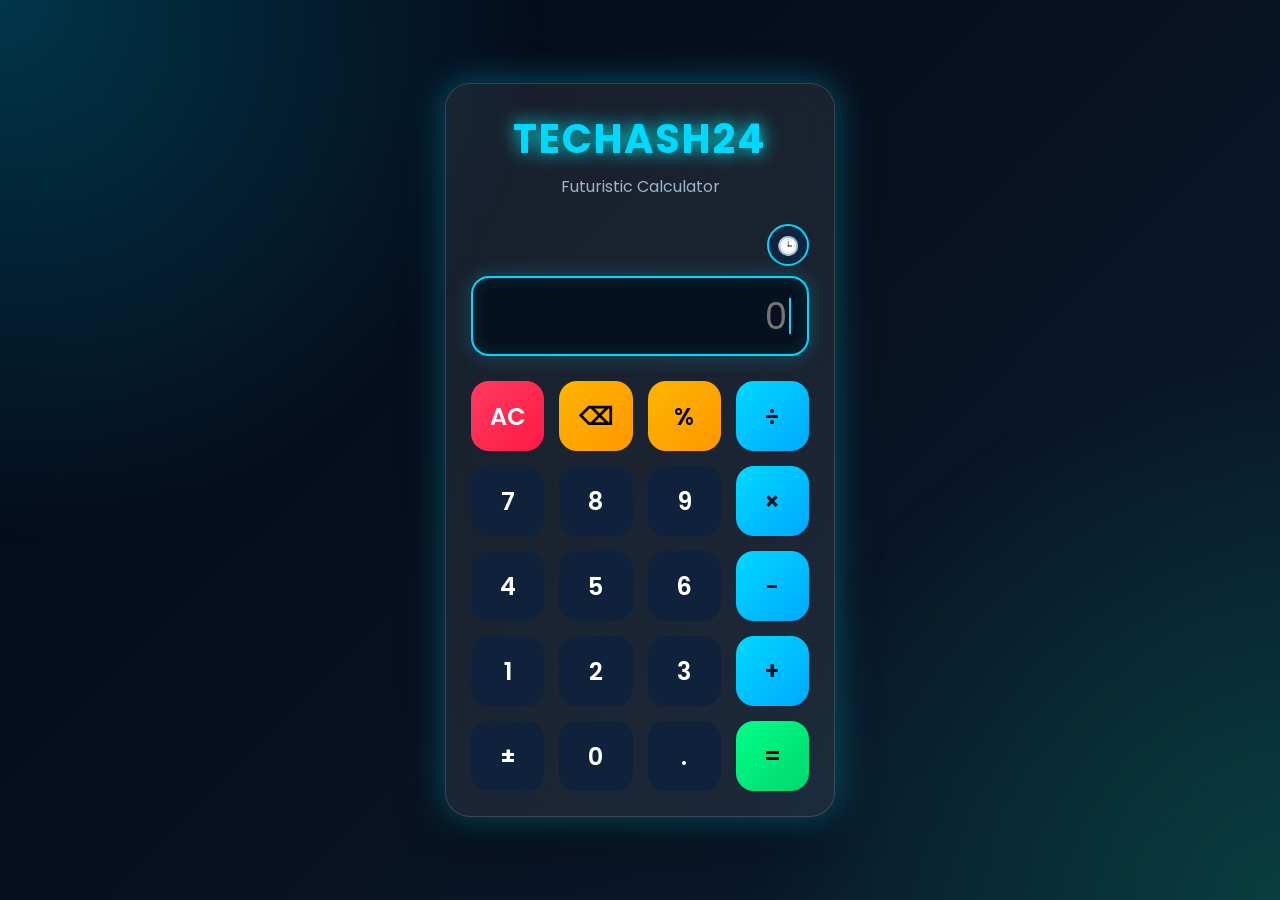
==== projects/calculator/index.html @ 39491462 "Update index.html" ====
<!DOCTYPE html>
<html lang="en">

<head>

    <meta charset="UTF-8">

    <meta name="viewport"
          content="width=device-width, initial-scale=1.0">

    <title>TECHASH24 Calculator</title>

    <link rel="preconnect"/
          href="https://fonts.googleapis.com">
          
    <link rel="preconnect"
          href="https://fonts.gstatic.com"
          crossorigin>

    <link href="https://fonts.googleapis.com/css2?family=Poppins:wght@300;400;500;600;700&display=swap"
          rel="stylesheet">

    <link rel="stylesheet"
          href="style.css">

</head>

<body>

    <!-- Animated Background -->
    <div class="background"></div>

    <!-- Custom Cursor -->

    <!-- Calculator -->
    <div class="calculator">

        <div class="title">

            <h1>TECHASH24</h1>

            <p>Futuristic Calculator</p>

        </div>

        <!-- Display -->

        <div class="display">

            <div class="display-top">

                <button id="historyBtn"
                        class="history-btn"
                        title="History">

                    🕒

                </button>

            </div>

            <div class="display-box">

                <span id="fakeCursor"></span>

                <input
                    type="text"
                    id="display"
                    placeholder="0"
                    autocomplete="off">

            </div>

        </div>

        <!-- Buttons -->

        <div class="buttons">

            <button class="clear"
                    onclick="clearDisplay()">

                AC

            </button>

            <button class="special"
                    onclick="deleteLast()">

                ⌫

            </button>

            <button class="special"
                    onclick="appendValue('%')">

                %

            </button>

            <button class="operator"
                    onclick="appendValue('/')">

                ÷

            </button>

            <button onclick="appendValue('7')">7</button>

            <button onclick="appendValue('8')">8</button>

            <button onclick="appendValue('9')">9</button>

            <button class="operator"
                    onclick="appendValue('*')">

                ×

            </button>

            <button onclick="appendValue('4')">4</button>

            <button onclick="appendValue('5')">5</button>

            <button onclick="appendValue('6')">6</button>

            <button class="operator"
                    onclick="appendValue('-')">

                −

            </button>

            <button onclick="appendValue('1')">1</button>

            <button onclick="appendValue('2')">2</button>

            <button onclick="appendValue('3')">3</button>

            <button class="operator"
                    onclick="appendValue('+')">

                +

            </button>

            <button onclick="toggleSign()">

                ±

            </button>

            <button onclick="appendValue('0')">

                0

            </button>

            <button onclick="appendValue('.')">

                .

            </button>

            <button class="equal"
                    onclick="calculate()">

                =

            </button>

        </div>

    </div>

    <!-- History Popup -->

    <div id="historyPopup"
         class="history-popup">

        <div class="history-header">

            <h3>Calculation History</h3>

            <button id="clearHistory">

                🗑

            </button>

        </div>

        <div id="historyList">

            <p class="empty-history">

                No history yet

            </p>

        </div>

    </div>

    <script src="script.js"></script>

</body>

</html>
---- projects/calculator/style.css ----
/* ==========================================
   TECHASH24 Calculator v4.0
   style.css
========================================== */

@import url('https://fonts.googleapis.com/css2?family=Poppins:wght@300;400;500;600;700&display=swap');

*{
    margin:0;
    padding:0;
    box-sizing:border-box;
    font-family:'Poppins',sans-serif;
}

:root{

    --primary:#00d9ff;
    --primary-light:#4be8ff;
    --success:#00ff88;
    --danger:#ff3b5f;
    --warning:#ffb400;

    --bg1:#020817;
    --bg2:#081120;
    --bg3:#0b1d35;

    --text:#ffffff;
    --gray:#9db5c9;

}

html{
    scroll-behavior:smooth;
}

body{

    min-height:100vh;

    display:flex;

    justify-content:center;

    align-items:center;

    background:linear-gradient(
        135deg,
        var(--bg1),
        var(--bg2),
        var(--bg3)
    );

    overflow:hidden;

    position:relative;

}

/* ==========================
   Animated Background
========================== */

.background{

    position:fixed;

    inset:0;

    z-index:-2;

    background:

    radial-gradient(circle at top left,
    rgba(0,217,255,.22),
    transparent 35%),

    radial-gradient(circle at bottom right,
    rgba(0,255,136,.15),
    transparent 35%);

    animation:bgMove 10s linear infinite alternate;

}

@keyframes bgMove{

    from{

        transform:scale(1);

    }

    to{

        transform:scale(1.15);

    }

}

/* ==========================
   Calculator
========================== */

.calculator{

    width:390px;

    padding:25px;

    border-radius:25px;

    background:rgba(255,255,255,.08);

    backdrop-filter:blur(18px);

    border:1px solid rgba(255,255,255,.15);

    box-shadow:

        0 0 35px rgba(0,217,255,.35),

        0 25px 45px rgba(0,0,0,.45);

}

/* ==========================
   Title
========================== */

.title{

    text-align:center;

    margin-bottom:25px;

}

.title h1{

    color:var(--primary);

    font-size:40px;

    letter-spacing:2px;

    text-shadow:0 0 18px cyan;

}

.title p{

    color:var(--gray);

    margin-top:5px;

}

/* ==========================
   Display
========================== */

.display{

    margin-bottom:25px;

}

.display-top{

    display:flex;

    justify-content:flex-end;

    margin-bottom:10px;

}

.history-btn{

    width:42px;

    height:42px;

    border-radius:50%;

    border:2px solid var(--primary);

    background:#11243f;

    color:var(--primary);

    cursor:pointer;

    font-size:18px;

    transition:.3s;

}

.history-btn:hover{

    background:var(--primary);

    color:#081120;

}

.display-box{

    position:relative;

}

#display{

    width:100%;

    height:80px;

    border:none;

    outline:none;

    background:#06111f;

    color:var(--primary);

    border-radius:18px;

    border:2px solid var(--primary);

    text-align:right;

    font-size:36px;

    padding:20px;

    box-shadow:

    inset 0 0 15px rgba(0,217,255,.15),

    0 0 20px rgba(0,217,255,.25);

    caret-color:transparent;

}
/* ==========================
   BUTTON GRID
========================== */

.buttons{

    display:grid;

    grid-template-columns:repeat(4,1fr);

    gap:15px;

}

/* ==========================
   BUTTONS
========================== */

.buttons button{

    height:70px;

    border:none;

    border-radius:18px;

    font-size:24px;

    font-weight:600;

    cursor:pointer;

    transition:.25s;

    background:#10213b;

    color:white;

}

.buttons button:hover{

    transform:translateY(-4px);

    box-shadow:0 0 18px rgba(0,217,255,.45);

}

.buttons button:active{

    transform:scale(.95);

}

/* ==========================
   OPERATOR BUTTONS
========================== */

.operator{

    background:linear-gradient(
        135deg,
        #00d9ff,
        #00a8ff
    ) !important;

    color:#06111f !important;

}

.operator:hover{

    box-shadow:0 0 22px cyan;

}

/* ==========================
   EQUAL BUTTON
========================== */

.equal{

    background:linear-gradient(
        135deg,
        #00ff88,
        #00d76f
    ) !important;

    color:#000 !important;

    font-size:30px;

    font-weight:700;

}

.equal:hover{

    box-shadow:0 0 25px #00ff88;

}

/* ==========================
   CLEAR
========================== */

.clear{

    background:linear-gradient(
        135deg,
        #ff3b5f,
        #ff1845
    ) !important;

}

.clear:hover{

    box-shadow:0 0 20px #ff3b5f;

}

/* ==========================
   SPECIAL
========================== */

.special{

    background:linear-gradient(
        135deg,
        #ffb400,
        #ff9800
    ) !important;

    color:#000 !important;

}

/* ==========================
   HISTORY POPUP
========================== */

.history-popup{

    position:fixed;

    right:25px;

    top:50%;

    transform:translateY(-50%);

    width:300px;

    height:420px;

    background:#081120;

    border:2px solid var(--primary);

    border-radius:20px;

    box-shadow:0 0 25px cyan;

    display:none;

    flex-direction:column;

    overflow:hidden;

    z-index:9999;

}

.history-header{

    display:flex;

    justify-content:space-between;

    align-items:center;

    padding:15px;

    background:#10213b;

}

.history-header h3{

    color:var(--primary);

}

#clearHistory{

    width:40px;

    height:40px;

    border:none;

    border-radius:10px;

    background:#ff3b5f;

    color:white;

    cursor:pointer;

}

#historyList{

    flex:1;

    overflow-y:auto;

    padding:15px;

}

.history-item{

    padding:12px;

    margin-bottom:10px;

    border-radius:12px;

    background:#10213b;

    color:white;

    cursor:pointer;

    transition:.25s;

}

.history-item:hover{

    background:#00d9ff;

    color:#06111f;

}

.empty-history{

    color:#8ba6c2;

    text-align:center;

    margin-top:30px;

}

/* ==========================
   CUSTOM CURSOR
========================== */
.cursor.active{

    width:34px;

    height:34px;

    background:rgba(0,217,255,.2);

}

/* ==========================
   BLINKING CURSOR
========================== */

#fakeCursor{

    position:absolute;

    right:18px;

    top:50%;

    transform:translateY(-50%);

    width:2px;

    height:36px;

    background:#00d9ff;

    animation:blink 1s infinite;

}

@keyframes blink{

    50%{

        opacity:0;

    }

}
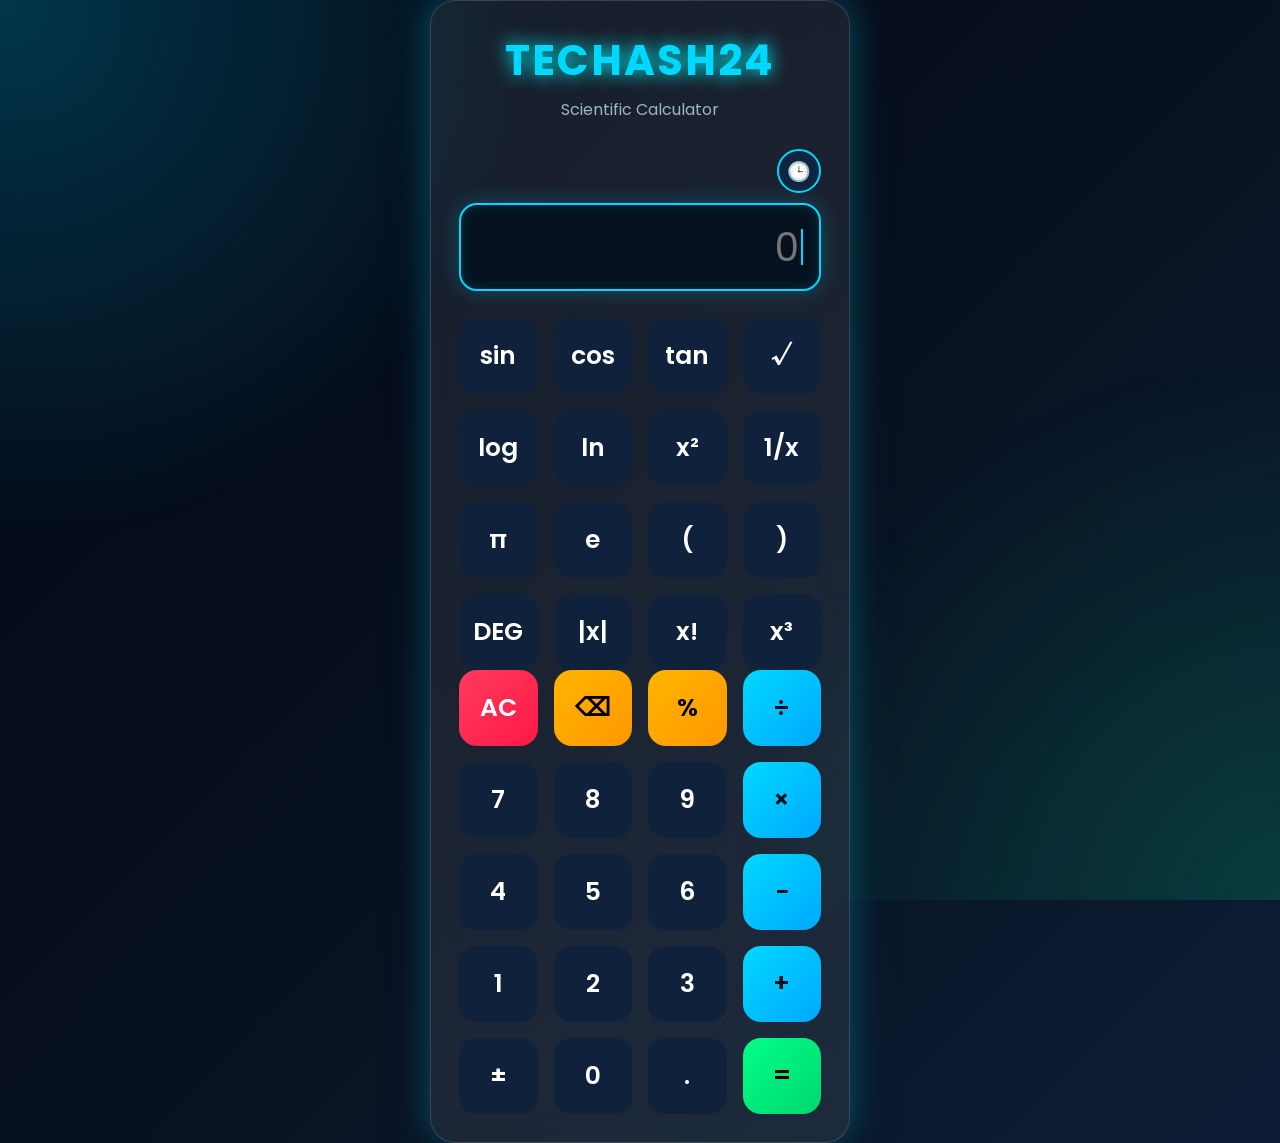
==== commit 1283fd94: "Add scientific calculator functions" ====
--- a/projects/calculator/index.html
+++ b/projects/calculator/index.html
@@ -1,209 +1,70 @@
-<!DOCTYPE html>
-<html lang="en">
-
-<head>
-
-    <meta charset="UTF-8">
-
-    <meta name="viewport"
-          content="width=device-width, initial-scale=1.0">
-
-    <title>TECHASH24 Calculator</title>
-
-    <link rel="preconnect"/
-          href="https://fonts.googleapis.com">
-          
-    <link rel="preconnect"
-          href="https://fonts.gstatic.com"
-          crossorigin>
-
-    <link href="https://fonts.googleapis.com/css2?family=Poppins:wght@300;400;500;600;700&display=swap"
-          rel="stylesheet">
-
-    <link rel="stylesheet"
-          href="style.css">
-
-</head>
-
-<body>
-
-    <!-- Animated Background -->
-    <div class="background"></div>
-
-    <!-- Custom Cursor -->
-
-    <!-- Calculator -->
-    <div class="calculator">
-
-        <div class="title">
-
-            <h1>TECHASH24</h1>
-
-            <p>Futuristic Calculator</p>
-
-        </div>
-
-        <!-- Display -->
-
-        <div class="display">
-
-            <div class="display-top">
-
-                <button id="historyBtn"
-                        class="history-btn"
-                        title="History">
-
-                    🕒
-
-                </button>
-
-            </div>
-
-            <div class="display-box">
-
-                <span id="fakeCursor"></span>
-
-                <input
-                    type="text"
-                    id="display"
-                    placeholder="0"
-                    autocomplete="off">
-
-            </div>
-
-        </div>
-
-        <!-- Buttons -->
-
-        <div class="buttons">
-
-            <button class="clear"
-                    onclick="clearDisplay()">
-
-                AC
-
-            </button>
-
-            <button class="special"
-                    onclick="deleteLast()">
-
-                ⌫
-
-            </button>
-
-            <button class="special"
-                    onclick="appendValue('%')">
-
-                %
-
-            </button>
-
-            <button class="operator"
-                    onclick="appendValue('/')">
-
-                ÷
-
-            </button>
-
-            <button onclick="appendValue('7')">7</button>
-
-            <button onclick="appendValue('8')">8</button>
-
-            <button onclick="appendValue('9')">9</button>
-
-            <button class="operator"
-                    onclick="appendValue('*')">
-
-                ×
-
-            </button>
-
-            <button onclick="appendValue('4')">4</button>
-
-            <button onclick="appendValue('5')">5</button>
-
-            <button onclick="appendValue('6')">6</button>
-
-            <button class="operator"
-                    onclick="appendValue('-')">
-
-                −
-
-            </button>
-
-            <button onclick="appendValue('1')">1</button>
-
-            <button onclick="appendValue('2')">2</button>
-
-            <button onclick="appendValue('3')">3</button>
-
-            <button class="operator"
-                    onclick="appendValue('+')">
-
-                +
-
-            </button>
-
-            <button onclick="toggleSign()">
-
-                ±
-
-            </button>
-
-            <button onclick="appendValue('0')">
-
-                0
-
-            </button>
-
-            <button onclick="appendValue('.')">
-
-                .
-
-            </button>
-
-            <button class="equal"
-                    onclick="calculate()">
-
-                =
-
-            </button>
-
-        </div>
-
-    </div>
-
-    <!-- History Popup -->
-
-    <div id="historyPopup"
-         class="history-popup">
-
-        <div class="history-header">
-
-            <h3>Calculation History</h3>
-
-            <button id="clearHistory">
-
-                🗑
-
-            </button>
-
-        </div>
-
-        <div id="historyList">
-
-            <p class="empty-history">
-
-                No history yet
-
-            </p>
-
-        </div>
-
-    </div>
-
-    <script src="script.js"></script>
-
-</body>
-
-</html>
+<!DOCTYPE html>
+<html lang="en">
+<head>
+<meta charset="UTF-8">
+<meta name="viewport" content="width=device-width, initial-scale=1.0">
+<title>TECHASH24 Calculator</title>
+<link rel="preconnect" href="https://fonts.googleapis.com">
+<link rel="preconnect" href="https://fonts.gstatic.com" crossorigin>
+<link href="https://fonts.googleapis.com/css2?family=Poppins:wght@300;400;500;600;700&display=swap" rel="stylesheet">
+<link rel="stylesheet" href="style.css?v=20260828-3">
+</head>
+<body>
+<div class="background"></div>
+<div class="calculator">
+<div class="title"><h1>TECHASH24</h1><p>Scientific Calculator</p></div>
+<div class="display">
+<div class="display-top"><button type="button" id="historyBtn" class="history-btn" title="History">🕒</button></div>
+<div class="display-box"><span id="fakeCursor"></span><input type="text" id="display" placeholder="0" autocomplete="off" readonly></div>
+</div>
+
+<div class="buttons scientific-buttons">
+<button type="button" class="scientific" onclick="scientificFunction('sin')">sin</button>
+<button type="button" class="scientific" onclick="scientificFunction('cos')">cos</button>
+<button type="button" class="scientific" onclick="scientificFunction('tan')">tan</button>
+<button type="button" class="scientific" onclick="scientificFunction('sqrt')">√</button>
+<button type="button" class="scientific" onclick="scientificFunction('log')">log</button>
+<button type="button" class="scientific" onclick="scientificFunction('ln')">ln</button>
+<button type="button" class="scientific" onclick="scientificFunction('square')">x²</button>
+<button type="button" class="scientific" onclick="scientificFunction('inverse')">1/x</button>
+<button type="button" class="scientific" onclick="appendValue('Math.PI')">π</button>
+<button type="button" class="scientific" onclick="appendValue('Math.E')">e</button>
+<button type="button" class="scientific" onclick="appendValue('(')">(</button>
+<button type="button" class="scientific" onclick="appendValue(')')">)</button>
+<button type="button" class="scientific mode-button" id="angleMode" onclick="toggleAngleMode()">DEG</button>
+<button type="button" class="scientific" onclick="scientificFunction('abs')">|x|</button>
+<button type="button" class="scientific" onclick="scientificFunction('factorial')">x!</button>
+<button type="button" class="scientific" onclick="scientificFunction('cube')">x³</button>
+</div>
+
+<div class="buttons">
+<button type="button" class="clear" onclick="clearDisplay()">AC</button>
+<button type="button" class="special" onclick="deleteLast()">⌫</button>
+<button type="button" class="special" onclick="appendValue('%')">%</button>
+<button type="button" class="operator" onclick="appendValue('/')">÷</button>
+<button type="button" onclick="appendValue('7')">7</button>
+<button type="button" onclick="appendValue('8')">8</button>
+<button type="button" onclick="appendValue('9')">9</button>
+<button type="button" class="operator" onclick="appendValue('*')">×</button>
+<button type="button" onclick="appendValue('4')">4</button>
+<button type="button" onclick="appendValue('5')">5</button>
+<button type="button" onclick="appendValue('6')">6</button>
+<button type="button" class="operator" onclick="appendValue('-')">−</button>
+<button type="button" onclick="appendValue('1')">1</button>
+<button type="button" onclick="appendValue('2')">2</button>
+<button type="button" onclick="appendValue('3')">3</button>
+<button type="button" class="operator" onclick="appendValue('+')">+</button>
+<button type="button" onclick="toggleSign()">±</button>
+<button type="button" onclick="appendValue('0')">0</button>
+<button type="button" onclick="appendValue('.')">.</button>
+<button type="button" class="equal" onclick="calculate()">=</button>
+</div>
+</div>
+
+<div id="historyPopup" class="history-popup">
+<div class="history-header"><h3>Calculation History</h3><button type="button" id="clearHistory">🗑</button></div>
+<div id="historyList"><p class="empty-history">No history yet</p></div>
+</div>
+<script src="script.js?v=20260828-3"></script>
+</body>
+</html>
--- a/projects/calculator/style.css
+++ b/projects/calculator/style.css
@@ -13,539 +13,239 @@
 }
 
 :root{
-
     --primary:#00d9ff;
     --primary-light:#4be8ff;
     --success:#00ff88;
     --danger:#ff3b5f;
     --warning:#ffb400;
-
     --bg1:#020817;
     --bg2:#081120;
     --bg3:#0b1d35;
-
     --text:#ffffff;
     --gray:#9db5c9;
-
-}
-
-html{
-    scroll-behavior:smooth;
-}
+}
+
+html{scroll-behavior:smooth;}
 
 body{
-
     min-height:100vh;
-
     display:flex;
-
     justify-content:center;
-
     align-items:center;
-
-    background:linear-gradient(
-        135deg,
-        var(--bg1),
-        var(--bg2),
-        var(--bg3)
-    );
-
+    background:linear-gradient(135deg,var(--bg1),var(--bg2),var(--bg3));
     overflow:hidden;
-
     position:relative;
-
-}
-
-/* ==========================
-   Animated Background
-========================== */
+}
 
 .background{
-
     position:fixed;
-
     inset:0;
-
     z-index:-2;
-
-    background:
-
-    radial-gradient(circle at top left,
-    rgba(0,217,255,.22),
-    transparent 35%),
-
-    radial-gradient(circle at bottom right,
-    rgba(0,255,136,.15),
-    transparent 35%);
-
+    background:radial-gradient(circle at top left,rgba(0,217,255,.22),transparent 35%),radial-gradient(circle at bottom right,rgba(0,255,136,.15),transparent 35%);
     animation:bgMove 10s linear infinite alternate;
-
 }
 
 @keyframes bgMove{
-
-    from{
-
-        transform:scale(1);
-
+    from{transform:scale(1);}
+    to{transform:scale(1.15);}
+}
+
+.calculator{
+    width:420px;
+    padding:28px;
+    border-radius:25px;
+    background:rgba(255,255,255,.08);
+    backdrop-filter:blur(18px);
+    border:1px solid rgba(255,255,255,.15);
+    box-shadow:0 0 35px rgba(0,217,255,.35),0 25px 45px rgba(0,0,0,.45);
+}
+
+.title{
+    text-align:center;
+    margin-bottom:27px;
+}
+
+.title h1{
+    color:var(--primary);
+    font-size:42px;
+    letter-spacing:2px;
+    text-shadow:0 0 18px cyan;
+}
+
+.title p{
+    color:var(--gray);
+    margin-top:5px;
+}
+
+.display{margin-bottom:27px;}
+
+.display-top{
+    display:flex;
+    justify-content:flex-end;
+    margin-bottom:10px;
+}
+
+.history-btn{
+    width:44px;
+    height:44px;
+    border-radius:50%;
+    border:2px solid var(--primary);
+    background:#11243f;
+    color:var(--primary);
+    cursor:pointer;
+    font-size:19px;
+    transition:.3s;
+}
+
+.history-btn:hover{background:var(--primary);color:#081120;}
+
+.display-box{position:relative;}
+
+#display{
+    width:100%;
+    height:88px;
+    border:none;
+    outline:none;
+    background:#06111f;
+    color:var(--primary);
+    border-radius:18px;
+    border:2px solid var(--primary);
+    text-align:right;
+    font-size:39px;
+    padding:20px;
+    box-shadow:inset 0 0 15px rgba(0,217,255,.15),0 0 20px rgba(0,217,255,.25);
+    caret-color:transparent;
+}
+
+.buttons{
+    display:grid;
+    grid-template-columns:repeat(4,1fr);
+    gap:16px;
+}
+
+.buttons button{
+    height:76px;
+    border:none;
+    border-radius:18px;
+    font-size:25px;
+    font-weight:600;
+    cursor:pointer;
+    transition:.25s;
+    background:#10213b;
+    color:white;
+}
+
+.buttons button:hover{
+    transform:translateY(-4px);
+    box-shadow:0 0 18px rgba(0,217,255,.45);
+}
+
+.buttons button:active{transform:scale(.95);}
+
+.operator{
+    background:linear-gradient(135deg,#00d9ff,#00a8ff)!important;
+    color:#06111f!important;
+}
+
+.operator:hover{box-shadow:0 0 22px cyan;}
+
+.equal{
+    background:linear-gradient(135deg,#00ff88,#00d76f)!important;
+    color:#000!important;
+    font-size:31px;
+    font-weight:700;
+}
+
+.equal:hover{box-shadow:0 0 25px #00ff88;}
+
+.clear{background:linear-gradient(135deg,#ff3b5f,#ff1845)!important;}
+.clear:hover{box-shadow:0 0 20px #ff3b5f;}
+
+.special{
+    background:linear-gradient(135deg,#ffb400,#ff9800)!important;
+    color:#000!important;
+}
+
+.history-popup{
+    position:fixed;
+    right:25px;
+    top:50%;
+    transform:translateY(-50%);
+    width:300px;
+    height:420px;
+    background:#081120;
+    border:2px solid var(--primary);
+    border-radius:20px;
+    box-shadow:0 0 25px cyan;
+    display:none;
+    flex-direction:column;
+    overflow:hidden;
+    z-index:9999;
+}
+
+.history-header{
+    display:flex;
+    justify-content:space-between;
+    align-items:center;
+    padding:15px;
+    background:#10213b;
+}
+
+.history-header h3{color:var(--primary);}
+
+#clearHistory{
+    width:40px;
+    height:40px;
+    border:none;
+    border-radius:10px;
+    background:#ff3b5f;
+    color:white;
+    cursor:pointer;
+}
+
+#historyList{flex:1;overflow-y:auto;padding:15px;}
+
+.history-item{
+    padding:12px;
+    margin-bottom:10px;
+    border-radius:12px;
+    background:#10213b;
+    color:white;
+    cursor:pointer;
+    transition:.25s;
+}
+
+.history-item:hover{background:#00d9ff;color:#06111f;}
+
+.empty-history{color:#8ba6c2;text-align:center;margin-top:30px;}
+
+.cursor.active{
+    width:34px;
+    height:34px;
+    background:rgba(0,217,255,.2);
+}
+
+#fakeCursor{
+    position:absolute;
+    right:18px;
+    top:50%;
+    transform:translateY(-50%);
+    width:2px;
+    height:36px;
+    background:#00d9ff;
+    animation:blink 1s infinite;
+}
+
+@keyframes blink{50%{opacity:0;}}
+
+/* Slightly larger, still responsive */
+@media (max-width:480px){
+    .calculator{
+        width:calc(100vw - 24px);
+        padding:20px;
     }
-
-    to{
-
-        transform:scale(1.15);
-
-    }
-
-}
-
-/* ==========================
-   Calculator
-========================== */
-
-.calculator{
-
-    width:390px;
-
-    padding:25px;
-
-    border-radius:25px;
-
-    background:rgba(255,255,255,.08);
-
-    backdrop-filter:blur(18px);
-
-    border:1px solid rgba(255,255,255,.15);
-
-    box-shadow:
-
-        0 0 35px rgba(0,217,255,.35),
-
-        0 25px 45px rgba(0,0,0,.45);
-
-}
-
-/* ==========================
-   Title
-========================== */
-
-.title{
-
-    text-align:center;
-
-    margin-bottom:25px;
-
-}
-
-.title h1{
-
-    color:var(--primary);
-
-    font-size:40px;
-
-    letter-spacing:2px;
-
-    text-shadow:0 0 18px cyan;
-
-}
-
-.title p{
-
-    color:var(--gray);
-
-    margin-top:5px;
-
-}
-
-/* ==========================
-   Display
-========================== */
-
-.display{
-
-    margin-bottom:25px;
-
-}
-
-.display-top{
-
-    display:flex;
-
-    justify-content:flex-end;
-
-    margin-bottom:10px;
-
-}
-
-.history-btn{
-
-    width:42px;
-
-    height:42px;
-
-    border-radius:50%;
-
-    border:2px solid var(--primary);
-
-    background:#11243f;
-
-    color:var(--primary);
-
-    cursor:pointer;
-
-    font-size:18px;
-
-    transition:.3s;
-
-}
-
-.history-btn:hover{
-
-    background:var(--primary);
-
-    color:#081120;
-
-}
-
-.display-box{
-
-    position:relative;
-
-}
-
-#display{
-
-    width:100%;
-
-    height:80px;
-
-    border:none;
-
-    outline:none;
-
-    background:#06111f;
-
-    color:var(--primary);
-
-    border-radius:18px;
-
-    border:2px solid var(--primary);
-
-    text-align:right;
-
-    font-size:36px;
-
-    padding:20px;
-
-    box-shadow:
-
-    inset 0 0 15px rgba(0,217,255,.15),
-
-    0 0 20px rgba(0,217,255,.25);
-
-    caret-color:transparent;
-
-}
-/* ==========================
-   BUTTON GRID
-========================== */
-
-.buttons{
-
-    display:grid;
-
-    grid-template-columns:repeat(4,1fr);
-
-    gap:15px;
-
-}
-
-/* ==========================
-   BUTTONS
-========================== */
-
-.buttons button{
-
-    height:70px;
-
-    border:none;
-
-    border-radius:18px;
-
-    font-size:24px;
-
-    font-weight:600;
-
-    cursor:pointer;
-
-    transition:.25s;
-
-    background:#10213b;
-
-    color:white;
-
-}
-
-.buttons button:hover{
-
-    transform:translateY(-4px);
-
-    box-shadow:0 0 18px rgba(0,217,255,.45);
-
-}
-
-.buttons button:active{
-
-    transform:scale(.95);
-
-}
-
-/* ==========================
-   OPERATOR BUTTONS
-========================== */
-
-.operator{
-
-    background:linear-gradient(
-        135deg,
-        #00d9ff,
-        #00a8ff
-    ) !important;
-
-    color:#06111f !important;
-
-}
-
-.operator:hover{
-
-    box-shadow:0 0 22px cyan;
-
-}
-
-/* ==========================
-   EQUAL BUTTON
-========================== */
-
-.equal{
-
-    background:linear-gradient(
-        135deg,
-        #00ff88,
-        #00d76f
-    ) !important;
-
-    color:#000 !important;
-
-    font-size:30px;
-
-    font-weight:700;
-
-}
-
-.equal:hover{
-
-    box-shadow:0 0 25px #00ff88;
-
-}
-
-/* ==========================
-   CLEAR
-========================== */
-
-.clear{
-
-    background:linear-gradient(
-        135deg,
-        #ff3b5f,
-        #ff1845
-    ) !important;
-
-}
-
-.clear:hover{
-
-    box-shadow:0 0 20px #ff3b5f;
-
-}
-
-/* ==========================
-   SPECIAL
-========================== */
-
-.special{
-
-    background:linear-gradient(
-        135deg,
-        #ffb400,
-        #ff9800
-    ) !important;
-
-    color:#000 !important;
-
-}
-
-/* ==========================
-   HISTORY POPUP
-========================== */
-
-.history-popup{
-
-    position:fixed;
-
-    right:25px;
-
-    top:50%;
-
-    transform:translateY(-50%);
-
-    width:300px;
-
-    height:420px;
-
-    background:#081120;
-
-    border:2px solid var(--primary);
-
-    border-radius:20px;
-
-    box-shadow:0 0 25px cyan;
-
-    display:none;
-
-    flex-direction:column;
-
-    overflow:hidden;
-
-    z-index:9999;
-
-}
-
-.history-header{
-
-    display:flex;
-
-    justify-content:space-between;
-
-    align-items:center;
-
-    padding:15px;
-
-    background:#10213b;
-
-}
-
-.history-header h3{
-
-    color:var(--primary);
-
-}
-
-#clearHistory{
-
-    width:40px;
-
-    height:40px;
-
-    border:none;
-
-    border-radius:10px;
-
-    background:#ff3b5f;
-
-    color:white;
-
-    cursor:pointer;
-
-}
-
-#historyList{
-
-    flex:1;
-
-    overflow-y:auto;
-
-    padding:15px;
-
-}
-
-.history-item{
-
-    padding:12px;
-
-    margin-bottom:10px;
-
-    border-radius:12px;
-
-    background:#10213b;
-
-    color:white;
-
-    cursor:pointer;
-
-    transition:.25s;
-
-}
-
-.history-item:hover{
-
-    background:#00d9ff;
-
-    color:#06111f;
-
-}
-
-.empty-history{
-
-    color:#8ba6c2;
-
-    text-align:center;
-
-    margin-top:30px;
-
-}
-
-/* ==========================
-   CUSTOM CURSOR
-========================== */
-.cursor.active{
-
-    width:34px;
-
-    height:34px;
-
-    background:rgba(0,217,255,.2);
-
-}
-
-/* ==========================
-   BLINKING CURSOR
-========================== */
-
-#fakeCursor{
-
-    position:absolute;
-
-    right:18px;
-
-    top:50%;
-
-    transform:translateY(-50%);
-
-    width:2px;
-
-    height:36px;
-
-    background:#00d9ff;
-
-    animation:blink 1s infinite;
-
-}
-
-@keyframes blink{
-
-    50%{
-
-        opacity:0;
-
-    }
-
-}
+    .title h1{font-size:34px;}
+    .buttons{gap:11px;}
+    .buttons button{height:64px;font-size:22px;}
+    #display{height:78px;font-size:32px;}
+}
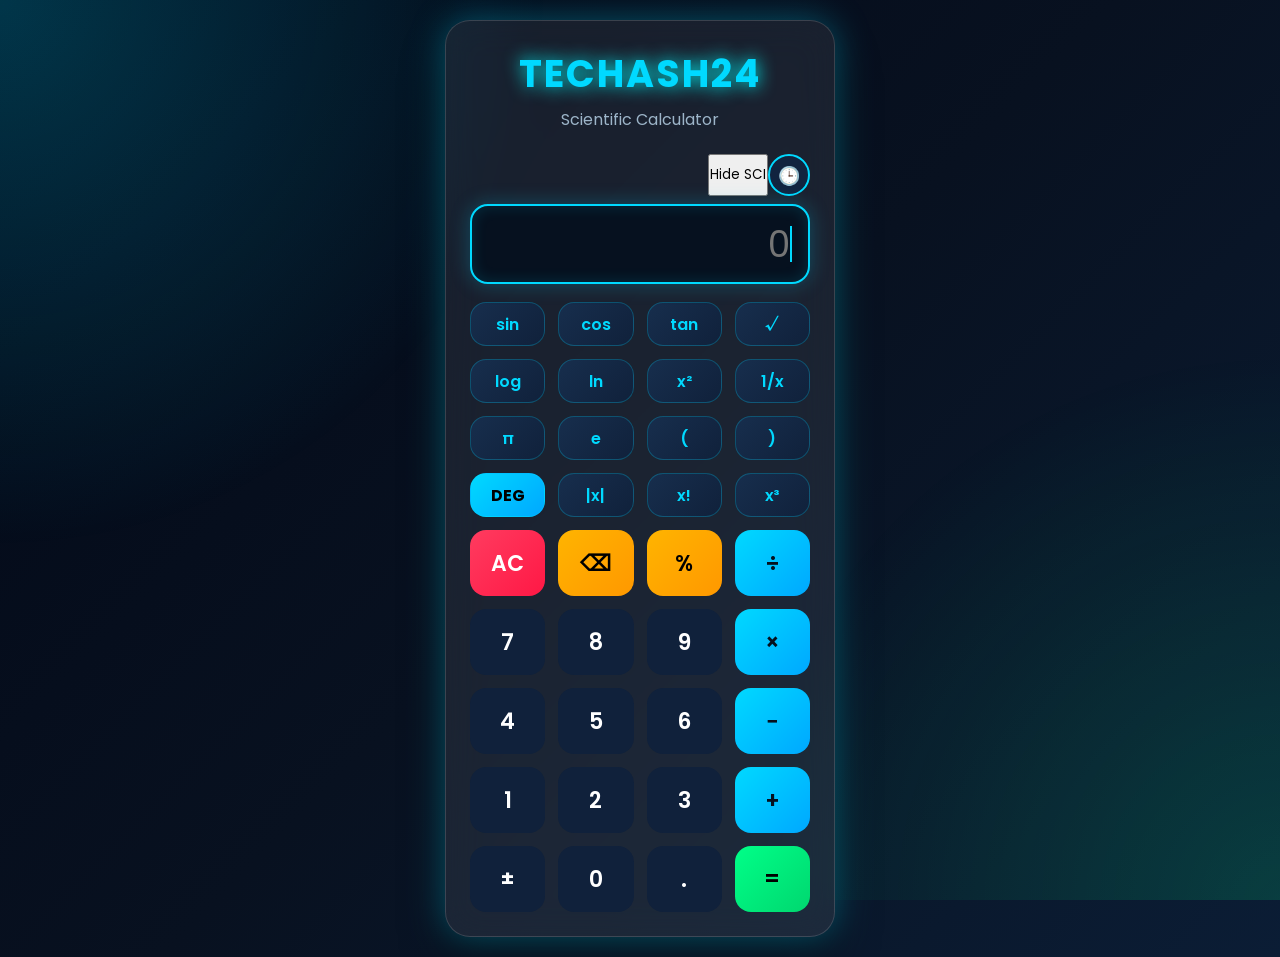
==== commit 97348beb: "Add scientific functions hide/show button" ====
--- a/projects/calculator/index.html
+++ b/projects/calculator/index.html
@@ -7,18 +7,21 @@
 <link rel="preconnect" href="https://fonts.googleapis.com">
 <link rel="preconnect" href="https://fonts.gstatic.com" crossorigin>
 <link href="https://fonts.googleapis.com/css2?family=Poppins:wght@300;400;500;600;700&display=swap" rel="stylesheet">
-<link rel="stylesheet" href="style.css?v=20260828-3">
+<link rel="stylesheet" href="style.css?v=20260829-1">
 </head>
 <body>
 <div class="background"></div>
 <div class="calculator">
 <div class="title"><h1>TECHASH24</h1><p>Scientific Calculator</p></div>
 <div class="display">
-<div class="display-top"><button type="button" id="historyBtn" class="history-btn" title="History">🕒</button></div>
+<div class="display-top">
+<button type="button" id="scientificToggle" class="scientific-toggle" title="Hide scientific functions">Hide SCI</button>
+<button type="button" id="historyBtn" class="history-btn" title="History">🕒</button>
+</div>
 <div class="display-box"><span id="fakeCursor"></span><input type="text" id="display" placeholder="0" autocomplete="off" readonly></div>
 </div>
 
-<div class="buttons scientific-buttons">
+<div class="buttons scientific-buttons" id="scientificButtons">
 <button type="button" class="scientific" onclick="scientificFunction('sin')">sin</button>
 <button type="button" class="scientific" onclick="scientificFunction('cos')">cos</button>
 <button type="button" class="scientific" onclick="scientificFunction('tan')">tan</button>
@@ -65,6 +68,6 @@
 <div class="history-header"><h3>Calculation History</h3><button type="button" id="clearHistory">🗑</button></div>
 <div id="historyList"><p class="empty-history">No history yet</p></div>
 </div>
-<script src="script.js?v=20260828-3"></script>
+<script src="script.js?v=20260829-1"></script>
 </body>
 </html>
--- a/projects/calculator/style.css
+++ b/projects/calculator/style.css
@@ -1,251 +1,22 @@
 /* ==========================================
-   TECHASH24 Calculator v4.0
+   TECHASH24 Scientific Calculator v5.0
    style.css
 ========================================== */
 
 @import url('https://fonts.googleapis.com/css2?family=Poppins:wght@300;400;500;600;700&display=swap');
-
-*{
-    margin:0;
-    padding:0;
-    box-sizing:border-box;
-    font-family:'Poppins',sans-serif;
-}
-
-:root{
-    --primary:#00d9ff;
-    --primary-light:#4be8ff;
-    --success:#00ff88;
-    --danger:#ff3b5f;
-    --warning:#ffb400;
-    --bg1:#020817;
-    --bg2:#081120;
-    --bg3:#0b1d35;
-    --text:#ffffff;
-    --gray:#9db5c9;
-}
-
+*{margin:0;padding:0;box-sizing:border-box;font-family:'Poppins',sans-serif;}
+:root{--primary:#00d9ff;--primary-light:#4be8ff;--success:#00ff88;--danger:#ff3b5f;--warning:#ffb400;--bg1:#020817;--bg2:#081120;--bg3:#0b1d35;--text:#ffffff;--gray:#9db5c9;}
 html{scroll-behavior:smooth;}
-
-body{
-    min-height:100vh;
-    display:flex;
-    justify-content:center;
-    align-items:center;
-    background:linear-gradient(135deg,var(--bg1),var(--bg2),var(--bg3));
-    overflow:hidden;
-    position:relative;
-}
-
-.background{
-    position:fixed;
-    inset:0;
-    z-index:-2;
-    background:radial-gradient(circle at top left,rgba(0,217,255,.22),transparent 35%),radial-gradient(circle at bottom right,rgba(0,255,136,.15),transparent 35%);
-    animation:bgMove 10s linear infinite alternate;
-}
-
-@keyframes bgMove{
-    from{transform:scale(1);}
-    to{transform:scale(1.15);}
-}
-
-.calculator{
-    width:420px;
-    padding:28px;
-    border-radius:25px;
-    background:rgba(255,255,255,.08);
-    backdrop-filter:blur(18px);
-    border:1px solid rgba(255,255,255,.15);
-    box-shadow:0 0 35px rgba(0,217,255,.35),0 25px 45px rgba(0,0,0,.45);
-}
-
-.title{
-    text-align:center;
-    margin-bottom:27px;
-}
-
-.title h1{
-    color:var(--primary);
-    font-size:42px;
-    letter-spacing:2px;
-    text-shadow:0 0 18px cyan;
-}
-
-.title p{
-    color:var(--gray);
-    margin-top:5px;
-}
-
-.display{margin-bottom:27px;}
-
-.display-top{
-    display:flex;
-    justify-content:flex-end;
-    margin-bottom:10px;
-}
-
-.history-btn{
-    width:44px;
-    height:44px;
-    border-radius:50%;
-    border:2px solid var(--primary);
-    background:#11243f;
-    color:var(--primary);
-    cursor:pointer;
-    font-size:19px;
-    transition:.3s;
-}
-
-.history-btn:hover{background:var(--primary);color:#081120;}
-
-.display-box{position:relative;}
-
-#display{
-    width:100%;
-    height:88px;
-    border:none;
-    outline:none;
-    background:#06111f;
-    color:var(--primary);
-    border-radius:18px;
-    border:2px solid var(--primary);
-    text-align:right;
-    font-size:39px;
-    padding:20px;
-    box-shadow:inset 0 0 15px rgba(0,217,255,.15),0 0 20px rgba(0,217,255,.25);
-    caret-color:transparent;
-}
-
-.buttons{
-    display:grid;
-    grid-template-columns:repeat(4,1fr);
-    gap:16px;
-}
-
-.buttons button{
-    height:76px;
-    border:none;
-    border-radius:18px;
-    font-size:25px;
-    font-weight:600;
-    cursor:pointer;
-    transition:.25s;
-    background:#10213b;
-    color:white;
-}
-
-.buttons button:hover{
-    transform:translateY(-4px);
-    box-shadow:0 0 18px rgba(0,217,255,.45);
-}
-
-.buttons button:active{transform:scale(.95);}
-
-.operator{
-    background:linear-gradient(135deg,#00d9ff,#00a8ff)!important;
-    color:#06111f!important;
-}
-
-.operator:hover{box-shadow:0 0 22px cyan;}
-
-.equal{
-    background:linear-gradient(135deg,#00ff88,#00d76f)!important;
-    color:#000!important;
-    font-size:31px;
-    font-weight:700;
-}
-
-.equal:hover{box-shadow:0 0 25px #00ff88;}
-
-.clear{background:linear-gradient(135deg,#ff3b5f,#ff1845)!important;}
-.clear:hover{box-shadow:0 0 20px #ff3b5f;}
-
-.special{
-    background:linear-gradient(135deg,#ffb400,#ff9800)!important;
-    color:#000!important;
-}
-
-.history-popup{
-    position:fixed;
-    right:25px;
-    top:50%;
-    transform:translateY(-50%);
-    width:300px;
-    height:420px;
-    background:#081120;
-    border:2px solid var(--primary);
-    border-radius:20px;
-    box-shadow:0 0 25px cyan;
-    display:none;
-    flex-direction:column;
-    overflow:hidden;
-    z-index:9999;
-}
-
-.history-header{
-    display:flex;
-    justify-content:space-between;
-    align-items:center;
-    padding:15px;
-    background:#10213b;
-}
-
-.history-header h3{color:var(--primary);}
-
-#clearHistory{
-    width:40px;
-    height:40px;
-    border:none;
-    border-radius:10px;
-    background:#ff3b5f;
-    color:white;
-    cursor:pointer;
-}
-
-#historyList{flex:1;overflow-y:auto;padding:15px;}
-
-.history-item{
-    padding:12px;
-    margin-bottom:10px;
-    border-radius:12px;
-    background:#10213b;
-    color:white;
-    cursor:pointer;
-    transition:.25s;
-}
-
-.history-item:hover{background:#00d9ff;color:#06111f;}
-
-.empty-history{color:#8ba6c2;text-align:center;margin-top:30px;}
-
-.cursor.active{
-    width:34px;
-    height:34px;
-    background:rgba(0,217,255,.2);
-}
-
-#fakeCursor{
-    position:absolute;
-    right:18px;
-    top:50%;
-    transform:translateY(-50%);
-    width:2px;
-    height:36px;
-    background:#00d9ff;
-    animation:blink 1s infinite;
-}
-
-@keyframes blink{50%{opacity:0;}}
-
-/* Slightly larger, still responsive */
-@media (max-width:480px){
-    .calculator{
-        width:calc(100vw - 24px);
-        padding:20px;
-    }
-    .title h1{font-size:34px;}
-    .buttons{gap:11px;}
-    .buttons button{height:64px;font-size:22px;}
-    #display{height:78px;font-size:32px;}
-}
+body{min-height:100vh;display:flex;justify-content:center;align-items:center;background:linear-gradient(135deg,var(--bg1),var(--bg2),var(--bg3));overflow:auto;position:relative;padding:20px 0;}
+.background{position:fixed;inset:0;z-index:-2;background:radial-gradient(circle at top left,rgba(0,217,255,.22),transparent 35%),radial-gradient(circle at bottom right,rgba(0,255,136,.15),transparent 35%);animation:bgMove 10s linear infinite alternate;}
+@keyframes bgMove{from{transform:scale(1);}to{transform:scale(1.15);}}
+.calculator{width:390px;padding:24px;border-radius:25px;background:rgba(255,255,255,.08);backdrop-filter:blur(18px);border:1px solid rgba(255,255,255,.15);box-shadow:0 0 35px rgba(0,217,255,.35),0 25px 45px rgba(0,0,0,.45);}
+.title{text-align:center;margin-bottom:22px;}.title h1{color:var(--primary);font-size:38px;letter-spacing:2px;text-shadow:0 0 18px cyan;}.title p{color:var(--gray);margin-top:5px;}
+.display{margin-bottom:18px;}.display-top{display:flex;justify-content:flex-end;margin-bottom:8px;}.history-btn{width:42px;height:42px;border-radius:50%;border:2px solid var(--primary);background:#11243f;color:var(--primary);cursor:pointer;font-size:18px;transition:.3s;}.history-btn:hover{background:var(--primary);color:#081120;}.display-box{position:relative;}
+#display{width:100%;height:80px;border:none;outline:none;background:#06111f;color:var(--primary);border-radius:18px;border:2px solid var(--primary);text-align:right;font-size:36px;padding:18px;box-shadow:inset 0 0 15px rgba(0,217,255,.15),0 0 20px rgba(0,217,255,.25);caret-color:transparent;}
+.buttons{display:grid;grid-template-columns:repeat(4,1fr);gap:13px;}.buttons button{height:66px;border:none;border-radius:16px;font-size:22px;font-weight:600;cursor:pointer;transition:.25s;background:#10213b;color:white;}.buttons button:hover{transform:translateY(-4px);box-shadow:0 0 18px rgba(0,217,255,.45);}.buttons button:active{transform:scale(.95);}
+.scientific-buttons{margin-bottom:13px;}.scientific-buttons button{height:44px;font-size:16px;background:linear-gradient(135deg,#172e4d,#10213b);color:var(--primary);border:1px solid rgba(0,217,255,.25);}.scientific-buttons button:hover{box-shadow:0 0 15px rgba(0,217,255,.35);}.scientific-buttons .mode-button{color:#000;background:linear-gradient(135deg,#00d9ff,#00a8ff);font-weight:700;}
+.operator{background:linear-gradient(135deg,#00d9ff,#00a8ff)!important;color:#06111f!important;}.operator:hover{box-shadow:0 0 22px cyan;}.equal{background:linear-gradient(135deg,#00ff88,#00d76f)!important;color:#000!important;font-size:29px;font-weight:700;}.equal:hover{box-shadow:0 0 25px #00ff88;}.clear{background:linear-gradient(135deg,#ff3b5f,#ff1845)!important;}.clear:hover{box-shadow:0 0 20px #ff3b5f;}.special{background:linear-gradient(135deg,#ffb400,#ff9800)!important;color:#000!important;}
+.history-popup{position:fixed;right:25px;top:50%;transform:translateY(-50%);width:300px;height:420px;background:#081120;border:2px solid var(--primary);border-radius:20px;box-shadow:0 0 25px cyan;display:none;flex-direction:column;overflow:hidden;z-index:9999;}.history-header{display:flex;justify-content:space-between;align-items:center;padding:15px;background:#10213b;}.history-header h3{color:var(--primary);}#clearHistory{width:40px;height:40px;border:none;border-radius:10px;background:#ff3b5f;color:white;cursor:pointer;}#historyList{flex:1;overflow-y:auto;padding:15px;}.history-item{padding:12px;margin-bottom:10px;border-radius:12px;background:#10213b;color:white;cursor:pointer;transition:.25s;}.history-item:hover{background:#00d9ff;color:#06111f;}.empty-history{color:#8ba6c2;text-align:center;margin-top:30px;}
+.cursor.active{width:34px;height:34px;background:rgba(0,217,255,.2);}#fakeCursor{position:absolute;right:18px;top:50%;transform:translateY(-50%);width:2px;height:36px;background:#00d9ff;animation:blink 1s infinite;}@keyframes blink{50%{opacity:0;}}
+@media (max-width:480px){.calculator{width:calc(100vw - 24px);padding:20px;}.title h1{font-size:34px;}.buttons{gap:10px;}.buttons button{height:60px;font-size:20px;}.scientific-buttons{gap:7px;}.scientific-buttons button{height:42px;font-size:14px;}#display{height:76px;font-size:31px;}}
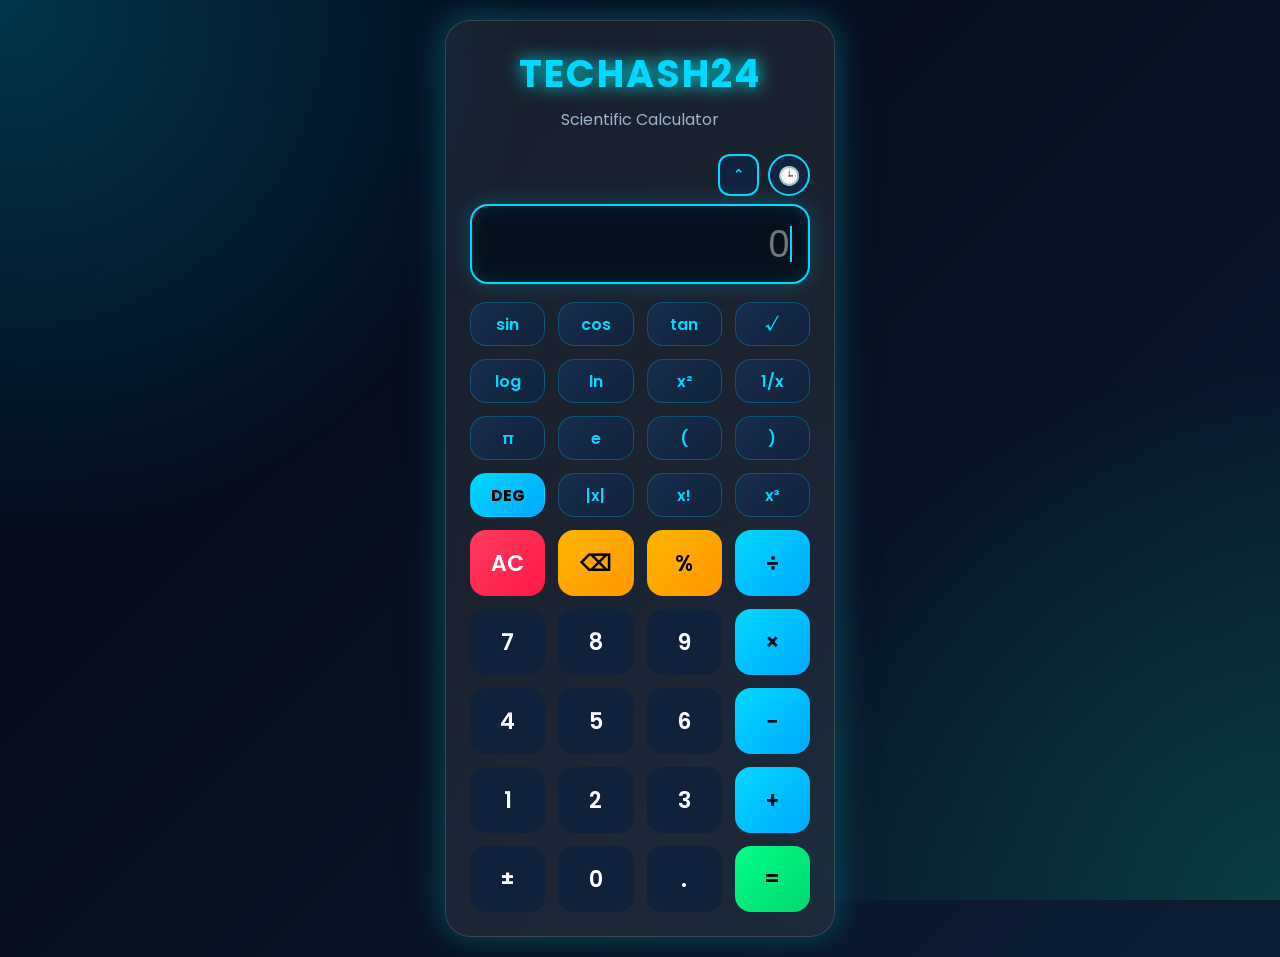
==== commit 9e1beb46: "Replace SCI hide/show text with calculator-style arrow symbol" ====
--- a/projects/calculator/index.html
+++ b/projects/calculator/index.html
@@ -7,7 +7,7 @@
 <link rel="preconnect" href="https://fonts.googleapis.com">
 <link rel="preconnect" href="https://fonts.gstatic.com" crossorigin>
 <link href="https://fonts.googleapis.com/css2?family=Poppins:wght@300;400;500;600;700&display=swap" rel="stylesheet">
-<link rel="stylesheet" href="style.css?v=20260829-1">
+<link rel="stylesheet" href="style.css?v=20260829-2">
 </head>
 <body>
 <div class="background"></div>
@@ -15,8 +15,8 @@
 <div class="title"><h1>TECHASH24</h1><p>Scientific Calculator</p></div>
 <div class="display">
 <div class="display-top">
-<button type="button" id="scientificToggle" class="scientific-toggle" title="Hide scientific functions">Hide SCI</button>
-<button type="button" id="historyBtn" class="history-btn" title="History">🕒</button>
+<button type="button" id="scientificToggle" class="scientific-toggle" title="Hide scientific functions" aria-label="Hide scientific functions">⌃</button>
+<button type="button" id="historyBtn" class="history-btn" title="History" aria-label="History">🕒</button>
 </div>
 <div class="display-box"><span id="fakeCursor"></span><input type="text" id="display" placeholder="0" autocomplete="off" readonly></div>
 </div>
@@ -68,6 +68,6 @@
 <div class="history-header"><h3>Calculation History</h3><button type="button" id="clearHistory">🗑</button></div>
 <div id="historyList"><p class="empty-history">No history yet</p></div>
 </div>
-<script src="script.js?v=20260829-1"></script>
+<script src="script.js?v=20260829-2"></script>
 </body>
 </html>
--- a/projects/calculator/style.css
+++ b/projects/calculator/style.css
@@ -1,5 +1,5 @@
 /* ==========================================
-   TECHASH24 Scientific Calculator v5.0
+   TECHASH24 Scientific Calculator v5.1
    style.css
 ========================================== */
 
@@ -12,11 +12,11 @@
 @keyframes bgMove{from{transform:scale(1);}to{transform:scale(1.15);}}
 .calculator{width:390px;padding:24px;border-radius:25px;background:rgba(255,255,255,.08);backdrop-filter:blur(18px);border:1px solid rgba(255,255,255,.15);box-shadow:0 0 35px rgba(0,217,255,.35),0 25px 45px rgba(0,0,0,.45);}
 .title{text-align:center;margin-bottom:22px;}.title h1{color:var(--primary);font-size:38px;letter-spacing:2px;text-shadow:0 0 18px cyan;}.title p{color:var(--gray);margin-top:5px;}
-.display{margin-bottom:18px;}.display-top{display:flex;justify-content:flex-end;margin-bottom:8px;}.history-btn{width:42px;height:42px;border-radius:50%;border:2px solid var(--primary);background:#11243f;color:var(--primary);cursor:pointer;font-size:18px;transition:.3s;}.history-btn:hover{background:var(--primary);color:#081120;}.display-box{position:relative;}
+.display{margin-bottom:18px;}.display-top{display:flex;justify-content:flex-end;align-items:center;gap:9px;margin-bottom:8px;}.history-btn,.scientific-toggle{height:42px;border-radius:12px;border:2px solid var(--primary);background:#11243f;color:var(--primary);cursor:pointer;font-weight:700;transition:.3s;}.history-btn{width:42px;font-size:18px;border-radius:50%;}.scientific-toggle{padding:0 13px;font-size:13px;letter-spacing:.4px;}.history-btn:hover,.scientific-toggle:hover{background:var(--primary);color:#081120;box-shadow:0 0 15px rgba(0,217,255,.35);}.display-box{position:relative;}
 #display{width:100%;height:80px;border:none;outline:none;background:#06111f;color:var(--primary);border-radius:18px;border:2px solid var(--primary);text-align:right;font-size:36px;padding:18px;box-shadow:inset 0 0 15px rgba(0,217,255,.15),0 0 20px rgba(0,217,255,.25);caret-color:transparent;}
 .buttons{display:grid;grid-template-columns:repeat(4,1fr);gap:13px;}.buttons button{height:66px;border:none;border-radius:16px;font-size:22px;font-weight:600;cursor:pointer;transition:.25s;background:#10213b;color:white;}.buttons button:hover{transform:translateY(-4px);box-shadow:0 0 18px rgba(0,217,255,.45);}.buttons button:active{transform:scale(.95);}
-.scientific-buttons{margin-bottom:13px;}.scientific-buttons button{height:44px;font-size:16px;background:linear-gradient(135deg,#172e4d,#10213b);color:var(--primary);border:1px solid rgba(0,217,255,.25);}.scientific-buttons button:hover{box-shadow:0 0 15px rgba(0,217,255,.35);}.scientific-buttons .mode-button{color:#000;background:linear-gradient(135deg,#00d9ff,#00a8ff);font-weight:700;}
+.scientific-buttons{margin-bottom:13px;max-height:300px;overflow:hidden;opacity:1;transform:translateY(0);transition:max-height .3s ease,opacity .2s ease,transform .3s ease,margin .3s ease;}.scientific-buttons.scientific-hidden{max-height:0;opacity:0;transform:translateY(-8px);margin-bottom:0;pointer-events:none;}.scientific-buttons button{height:44px;font-size:16px;background:linear-gradient(135deg,#172e4d,#10213b);color:var(--primary);border:1px solid rgba(0,217,255,.25);}.scientific-buttons button:hover{box-shadow:0 0 15px rgba(0,217,255,.35);}.scientific-buttons .mode-button{color:#000;background:linear-gradient(135deg,#00d9ff,#00a8ff);font-weight:700;}
 .operator{background:linear-gradient(135deg,#00d9ff,#00a8ff)!important;color:#06111f!important;}.operator:hover{box-shadow:0 0 22px cyan;}.equal{background:linear-gradient(135deg,#00ff88,#00d76f)!important;color:#000!important;font-size:29px;font-weight:700;}.equal:hover{box-shadow:0 0 25px #00ff88;}.clear{background:linear-gradient(135deg,#ff3b5f,#ff1845)!important;}.clear:hover{box-shadow:0 0 20px #ff3b5f;}.special{background:linear-gradient(135deg,#ffb400,#ff9800)!important;color:#000!important;}
 .history-popup{position:fixed;right:25px;top:50%;transform:translateY(-50%);width:300px;height:420px;background:#081120;border:2px solid var(--primary);border-radius:20px;box-shadow:0 0 25px cyan;display:none;flex-direction:column;overflow:hidden;z-index:9999;}.history-header{display:flex;justify-content:space-between;align-items:center;padding:15px;background:#10213b;}.history-header h3{color:var(--primary);}#clearHistory{width:40px;height:40px;border:none;border-radius:10px;background:#ff3b5f;color:white;cursor:pointer;}#historyList{flex:1;overflow-y:auto;padding:15px;}.history-item{padding:12px;margin-bottom:10px;border-radius:12px;background:#10213b;color:white;cursor:pointer;transition:.25s;}.history-item:hover{background:#00d9ff;color:#06111f;}.empty-history{color:#8ba6c2;text-align:center;margin-top:30px;}
 .cursor.active{width:34px;height:34px;background:rgba(0,217,255,.2);}#fakeCursor{position:absolute;right:18px;top:50%;transform:translateY(-50%);width:2px;height:36px;background:#00d9ff;animation:blink 1s infinite;}@keyframes blink{50%{opacity:0;}}
-@media (max-width:480px){.calculator{width:calc(100vw - 24px);padding:20px;}.title h1{font-size:34px;}.buttons{gap:10px;}.buttons button{height:60px;font-size:20px;}.scientific-buttons{gap:7px;}.scientific-buttons button{height:42px;font-size:14px;}#display{height:76px;font-size:31px;}}
+@media (max-width:480px){.calculator{width:calc(100vw - 24px);padding:20px;}.title h1{font-size:34px;}.buttons{gap:10px;}.buttons button{height:60px;font-size:20px;}.scientific-buttons{gap:7px;}.scientific-buttons button{height:42px;font-size:14px;}#display{height:76px;font-size:31px;}.scientific-toggle{font-size:12px;padding:0 10px;}}
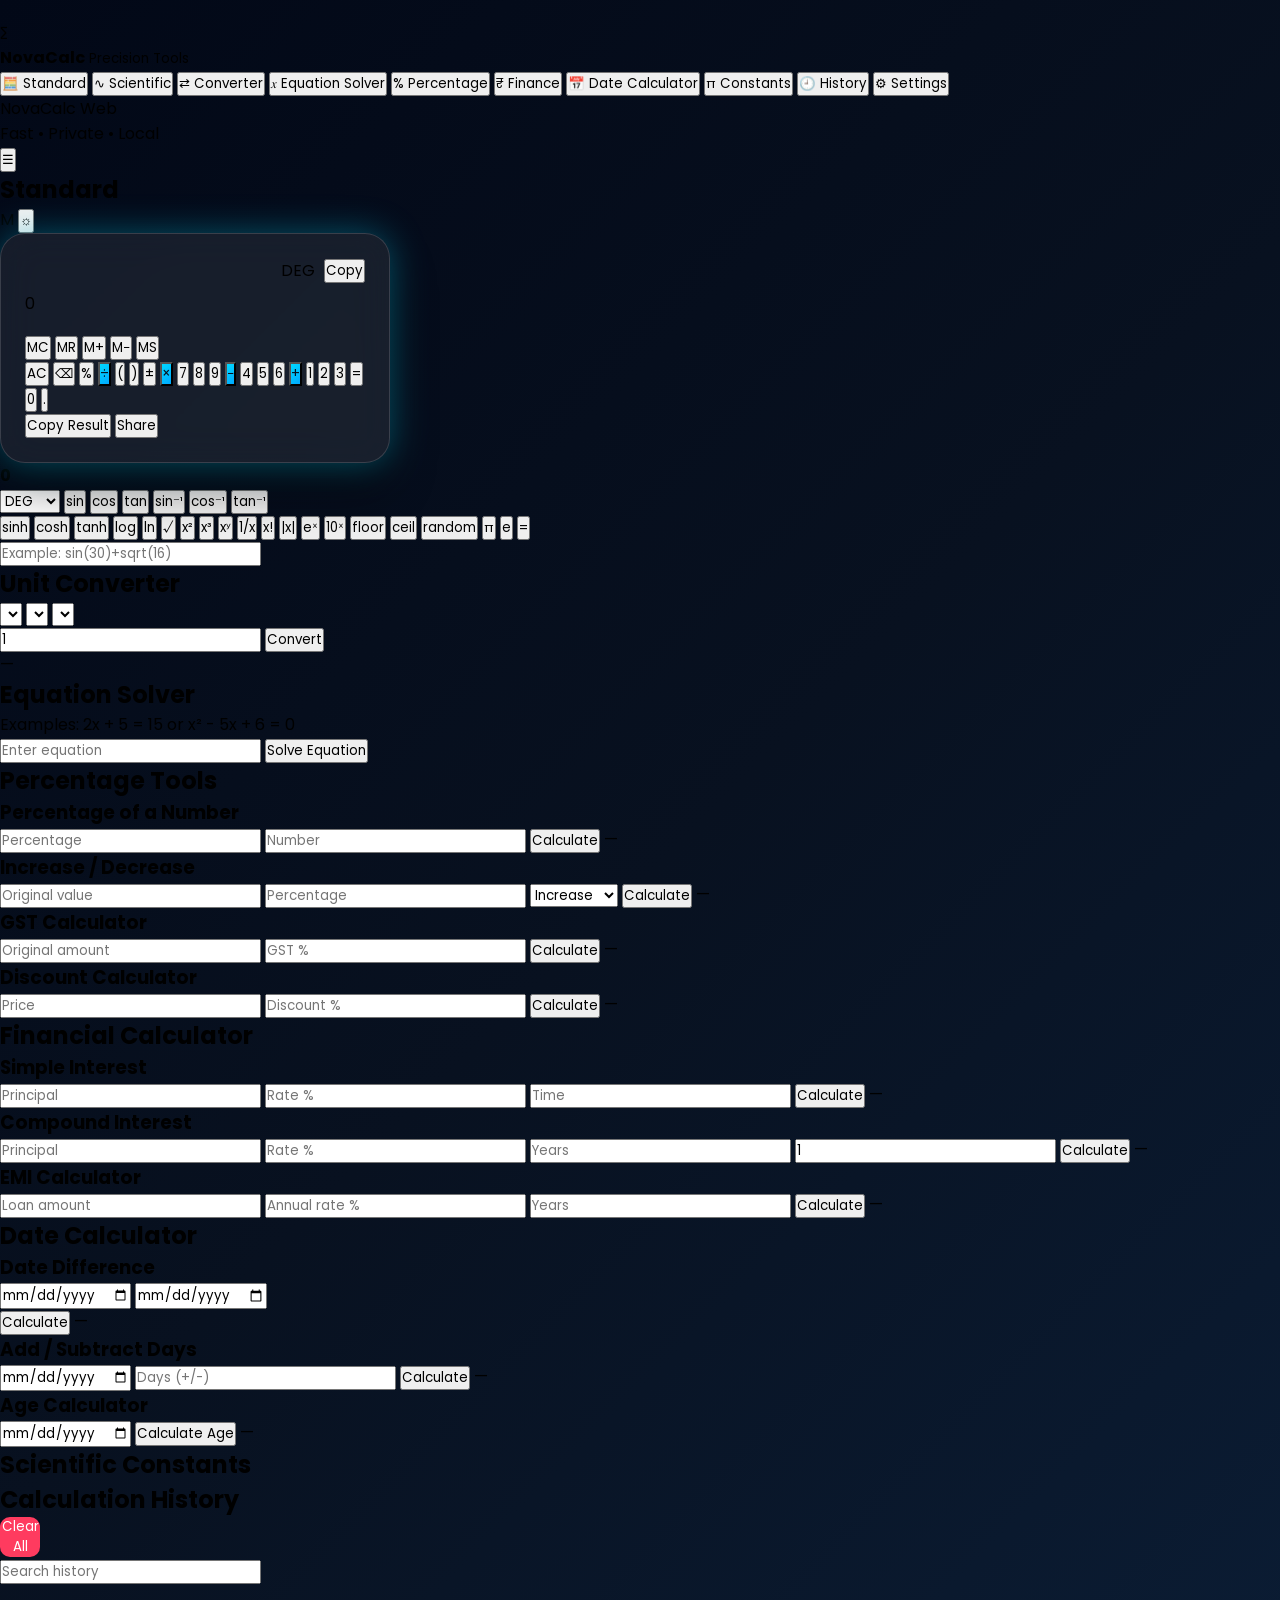
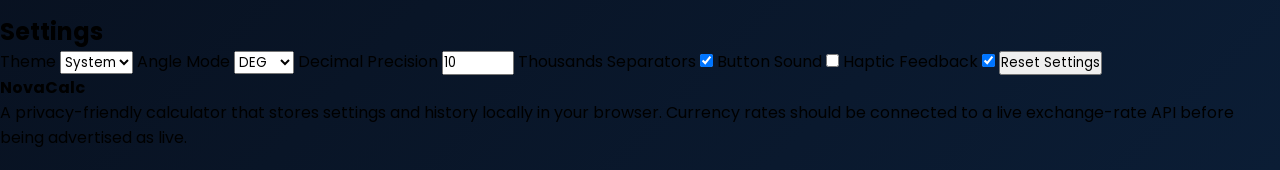
==== commit 924cf82c: "Update index.html" ====
--- a/projects/calculator/index.html
+++ b/projects/calculator/index.html
@@ -1,73 +1,1017 @@
 <!DOCTYPE html>
 <html lang="en">
 <head>
-<meta charset="UTF-8">
-<meta name="viewport" content="width=device-width, initial-scale=1.0">
-<title>TECHASH24 Calculator</title>
-<link rel="preconnect" href="https://fonts.googleapis.com">
-<link rel="preconnect" href="https://fonts.gstatic.com" crossorigin>
-<link href="https://fonts.googleapis.com/css2?family=Poppins:wght@300;400;500;600;700&display=swap" rel="stylesheet">
-<link rel="stylesheet" href="style.css?v=20260829-2">
+    <meta charset="UTF-8">
+    <meta name="viewport" content="width=device-width, initial-scale=1.0">
+
+    <title>NovaCalc - Premium Calculator</title>
+
+    <link rel="stylesheet" href="style.css">
 </head>
+
 <body>
-<div class="background"></div>
-<div class="calculator">
-<div class="title"><h1>TECHASH24</h1><p>Scientific Calculator</p></div>
-<div class="display">
-<div class="display-top">
-<button type="button" id="scientificToggle" class="scientific-toggle" title="Hide scientific functions" aria-label="Hide scientific functions">⌃</button>
-<button type="button" id="historyBtn" class="history-btn" title="History" aria-label="History">🕒</button>
+
+<div class="app">
+
+    <!-- SIDEBAR -->
+    <aside class="sidebar" id="sidebar">
+
+        <div class="brand">
+            <div class="brand-icon">∑</div>
+
+            <div>
+                <strong>NovaCalc</strong>
+                <small>Precision Tools</small>
+            </div>
+        </div>
+
+        <nav>
+
+            <button class="nav-item active" data-view="standard">
+                🧮 Standard
+            </button>
+
+            <button class="nav-item" data-view="scientific">
+                ∿ Scientific
+            </button>
+
+            <button class="nav-item" data-view="converter">
+                ⇄ Converter
+            </button>
+
+            <button class="nav-item" data-view="equation">
+                𝑥 Equation Solver
+            </button>
+
+            <button class="nav-item" data-view="percentage">
+                % Percentage
+            </button>
+
+            <button class="nav-item" data-view="finance">
+                ₹ Finance
+            </button>
+
+            <button class="nav-item" data-view="date">
+                📅 Date Calculator
+            </button>
+
+            <button class="nav-item" data-view="constants">
+                π Constants
+            </button>
+
+            <button class="nav-item" data-view="history">
+                🕘 History
+            </button>
+
+            <button class="nav-item" data-view="settings">
+                ⚙ Settings
+            </button>
+
+        </nav>
+
+        <div class="sidebar-footer">
+            NovaCalc Web<br>
+            <span>Fast • Private • Local</span>
+        </div>
+
+    </aside>
+
+
+    <!-- MAIN -->
+    <main>
+
+        <header class="topbar">
+
+            <button id="menuButton" class="icon-button">
+                ☰
+            </button>
+
+            <h2 id="pageTitle">Standard</h2>
+
+            <div class="top-actions">
+
+                <span id="memoryIndicator" class="memory-indicator">
+                    M
+                </span>
+
+                <button id="themeButton" class="icon-button">
+                    ☼
+                </button>
+
+            </div>
+
+        </header>
+
+
+        <!-- ================= STANDARD ================= -->
+
+        <section id="standard" class="page active">
+
+            <div class="calculator">
+
+                <div class="display">
+
+                    <div class="display-top">
+                        <span id="angleDisplay">DEG</span>
+
+                        <button id="copyExpression">
+                            Copy
+                        </button>
+                    </div>
+
+                    <div
+                        id="expression"
+                        class="expression">
+                    </div>
+
+                    <div
+                        id="result"
+                        class="result">
+                        0
+                    </div>
+
+                    <div
+                        id="errorMessage"
+                        class="error">
+                    </div>
+
+                </div>
+
+
+                <!-- MEMORY -->
+
+                <div class="memory-buttons">
+
+                    <button data-memory="MC">MC</button>
+                    <button data-memory="MR">MR</button>
+                    <button data-memory="M+">M+</button>
+                    <button data-memory="M-">M−</button>
+                    <button data-memory="MS">MS</button>
+
+                </div>
+
+
+                <!-- KEYPAD -->
+
+                <div class="keypad">
+
+                    <button class="function" data-action="clear">
+                        AC
+                    </button>
+
+                    <button class="function" data-action="backspace">
+                        ⌫
+                    </button>
+
+                    <button class="function" data-value="%">
+                        %
+                    </button>
+
+                    <button class="operator" data-value="÷">
+                        ÷
+                    </button>
+
+
+                    <button data-value="(">
+                        (
+                    </button>
+
+                    <button data-value=")">
+                        )
+                    </button>
+
+                    <button data-value="±">
+                        ±
+                    </button>
+
+                    <button class="operator" data-value="×">
+                        ×
+                    </button>
+
+
+                    <button data-value="7">7</button>
+                    <button data-value="8">8</button>
+                    <button data-value="9">9</button>
+
+                    <button class="operator" data-value="−">
+                        −
+                    </button>
+
+
+                    <button data-value="4">4</button>
+                    <button data-value="5">5</button>
+                    <button data-value="6">6</button>
+
+                    <button class="operator" data-value="+">
+                        +
+                    </button>
+
+
+                    <button data-value="1">1</button>
+                    <button data-value="2">2</button>
+                    <button data-value="3">3</button>
+
+                    <button
+                        class="equals"
+                        data-action="equals">
+                        =
+                    </button>
+
+
+                    <button
+                        class="zero"
+                        data-value="0">
+                        0
+                    </button>
+
+                    <button data-value=".">
+                        .
+                    </button>
+
+                </div>
+
+
+                <div class="calculator-actions">
+
+                    <button id="copyResult">
+                        Copy Result
+                    </button>
+
+                    <button id="shareCalculation">
+                        Share
+                    </button>
+
+                </div>
+
+            </div>
+
+        </section>
+
+
+        <!-- ================= SCIENTIFIC ================= -->
+
+        <section id="scientific" class="page">
+
+            <div class="scientific">
+
+                <div class="scientific-display">
+
+                    <div id="scientificExpression"></div>
+
+                    <strong id="scientificResult">
+                        0
+                    </strong>
+
+                </div>
+
+
+                <div class="scientific-controls">
+
+                    <select id="angleMode">
+
+                        <option value="DEG">
+                            DEG
+                        </option>
+
+                        <option value="RAD">
+                            RAD
+                        </option>
+
+                        <option value="GRAD">
+                            GRAD
+                        </option>
+
+                    </select>
+
+                    <button data-scientific="sin">
+                        sin
+                    </button>
+
+                    <button data-scientific="cos">
+                        cos
+                    </button>
+
+                    <button data-scientific="tan">
+                        tan
+                    </button>
+
+                    <button data-scientific="asin">
+                        sin⁻¹
+                    </button>
+
+                    <button data-scientific="acos">
+                        cos⁻¹
+                    </button>
+
+                    <button data-scientific="atan">
+                        tan⁻¹
+                    </button>
+
+                </div>
+
+
+                <div class="scientific-grid">
+
+                    <button data-scientific="sinh">
+                        sinh
+                    </button>
+
+                    <button data-scientific="cosh">
+                        cosh
+                    </button>
+
+                    <button data-scientific="tanh">
+                        tanh
+                    </button>
+
+                    <button data-scientific="log">
+                        log
+                    </button>
+
+                    <button data-scientific="ln">
+                        ln
+                    </button>
+
+                    <button data-scientific="sqrt">
+                        √
+                    </button>
+
+                    <button data-scientific="square">
+                        x²
+                    </button>
+
+                    <button data-scientific="cube">
+                        x³
+                    </button>
+
+                    <button data-scientific="power">
+                        xʸ
+                    </button>
+
+                    <button data-scientific="inverse">
+                        1/x
+                    </button>
+
+                    <button data-scientific="factorial">
+                        x!
+                    </button>
+
+                    <button data-scientific="absolute">
+                        |x|
+                    </button>
+
+                    <button data-scientific="exp">
+                        eˣ
+                    </button>
+
+                    <button data-scientific="tenPower">
+                        10ˣ
+                    </button>
+
+                    <button data-scientific="floor">
+                        floor
+                    </button>
+
+                    <button data-scientific="ceil">
+                        ceil
+                    </button>
+
+                    <button data-scientific="random">
+                        random
+                    </button>
+
+                    <button data-scientific="pi">
+                        π
+                    </button>
+
+                    <button data-scientific="e">
+                        e
+                    </button>
+
+                    <button
+                        id="scientificEquals"
+                        class="equals">
+                        =
+                    </button>
+
+                </div>
+
+
+                <input
+                    id="scientificInput"
+                    class="scientific-input"
+                    placeholder="Example: sin(30)+sqrt(16)"
+                >
+
+            </div>
+
+        </section>
+
+
+        <!-- ================= CONVERTER ================= -->
+
+        <section id="converter" class="page">
+
+            <div class="panel">
+
+                <h1>Unit Converter</h1>
+
+                <div class="form-row">
+
+                    <select id="unitCategory"></select>
+
+                    <select id="unitFrom"></select>
+
+                    <select id="unitTo"></select>
+
+                </div>
+
+
+                <div class="form-row">
+
+                    <input
+                        id="unitValue"
+                        type="number"
+                        value="1"
+                        placeholder="Value"
+                    >
+
+                    <button
+                        id="convertUnit"
+                        class="primary">
+                        Convert
+                    </button>
+
+                </div>
+
+
+                <div
+                    id="unitResult"
+                    class="large-result">
+                    —
+                </div>
+
+            </div>
+
+        </section>
+
+
+        <!-- ================= EQUATION ================= -->
+
+        <section id="equation" class="page">
+
+            <div class="panel">
+
+                <h1>Equation Solver</h1>
+
+                <p class="muted">
+                    Examples:
+                    <code>2x + 5 = 15</code>
+                    or
+                    <code>x² - 5x + 6 = 0</code>
+                </p>
+
+                <input
+                    id="equationInput"
+                    placeholder="Enter equation"
+                >
+
+                <button
+                    id="solveEquation"
+                    class="primary">
+                    Solve Equation
+                </button>
+
+                <div
+                    id="equationResult"
+                    class="solution">
+                </div>
+
+            </div>
+
+        </section>
+
+
+        <!-- ================= PERCENTAGE ================= -->
+
+        <section id="percentage" class="page">
+
+            <div class="panel">
+
+                <h1>Percentage Tools</h1>
+
+                <div class="cards">
+
+
+                    <div class="tool-card">
+
+                        <h3>Percentage of a Number</h3>
+
+                        <input
+                            id="percentValue"
+                            type="number"
+                            placeholder="Percentage"
+                        >
+
+                        <input
+                            id="percentNumber"
+                            type="number"
+                            placeholder="Number"
+                        >
+
+                        <button
+                            class="primary"
+                            id="calculatePercent">
+                            Calculate
+                        </button>
+
+                        <output id="percentResult">
+                            —
+                        </output>
+
+                    </div>
+
+
+                    <div class="tool-card">
+
+                        <h3>Increase / Decrease</h3>
+
+                        <input
+                            id="changeOriginal"
+                            type="number"
+                            placeholder="Original value"
+                        >
+
+                        <input
+                            id="changePercent"
+                            type="number"
+                            placeholder="Percentage"
+                        >
+
+                        <select id="changeType">
+
+                            <option value="increase">
+                                Increase
+                            </option>
+
+                            <option value="decrease">
+                                Decrease
+                            </option>
+
+                        </select>
+
+                        <button
+                            class="primary"
+                            id="calculateChange">
+                            Calculate
+                        </button>
+
+                        <output id="changeResult">
+                            —
+                        </output>
+
+                    </div>
+
+
+                    <div class="tool-card">
+
+                        <h3>GST Calculator</h3>
+
+                        <input
+                            id="gstAmount"
+                            type="number"
+                            placeholder="Original amount"
+                        >
+
+                        <input
+                            id="gstRate"
+                            type="number"
+                            placeholder="GST %"
+                        >
+
+                        <button
+                            class="primary"
+                            id="calculateGST">
+                            Calculate
+                        </button>
+
+                        <output id="gstResult">
+                            —
+                        </output>
+
+                    </div>
+
+
+                    <div class="tool-card">
+
+                        <h3>Discount Calculator</h3>
+
+                        <input
+                            id="discountPrice"
+                            type="number"
+                            placeholder="Price"
+                        >
+
+                        <input
+                            id="discountRate"
+                            type="number"
+                            placeholder="Discount %"
+                        >
+
+                        <button
+                            class="primary"
+                            id="calculateDiscount">
+                            Calculate
+                        </button>
+
+                        <output id="discountResult">
+                            —
+                        </output>
+
+                    </div>
+
+                </div>
+
+            </div>
+
+        </section>
+
+
+        <!-- ================= FINANCE ================= -->
+
+        <section id="finance" class="page">
+
+            <div class="panel">
+
+                <h1>Financial Calculator</h1>
+
+                <div class="cards">
+
+
+                    <div class="tool-card">
+
+                        <h3>Simple Interest</h3>
+
+                        <input id="siPrincipal"
+                            type="number"
+                            placeholder="Principal">
+
+                        <input id="siRate"
+                            type="number"
+                            placeholder="Rate %">
+
+                        <input id="siTime"
+                            type="number"
+                            placeholder="Time">
+
+                        <button
+                            class="primary"
+                            id="simpleInterest">
+                            Calculate
+                        </button>
+
+                        <output id="siResult">
+                            —
+                        </output>
+
+                    </div>
+
+
+                    <div class="tool-card">
+
+                        <h3>Compound Interest</h3>
+
+                        <input id="ciPrincipal"
+                            type="number"
+                            placeholder="Principal">
+
+                        <input id="ciRate"
+                            type="number"
+                            placeholder="Rate %">
+
+                        <input id="ciTime"
+                            type="number"
+                            placeholder="Years">
+
+                        <input id="ciFrequency"
+                            type="number"
+                            value="1"
+                            placeholder="Times/year">
+
+                        <button
+                            class="primary"
+                            id="compoundInterest">
+                            Calculate
+                        </button>
+
+                        <output id="ciResult">
+                            —
+                        </output>
+
+                    </div>
+
+
+                    <div class="tool-card">
+
+                        <h3>EMI Calculator</h3>
+
+                        <input id="emiPrincipal"
+                            type="number"
+                            placeholder="Loan amount">
+
+                        <input id="emiRate"
+                            type="number"
+                            placeholder="Annual rate %">
+
+                        <input id="emiYears"
+                            type="number"
+                            placeholder="Years">
+
+                        <button
+                            class="primary"
+                            id="calculateEMI">
+                            Calculate
+                        </button>
+
+                        <output id="emiResult">
+                            —
+                        </output>
+
+                    </div>
+
+                </div>
+
+            </div>
+
+        </section>
+
+
+        <!-- ================= DATE ================= -->
+
+        <section id="date" class="page">
+
+            <div class="panel">
+
+                <h1>Date Calculator</h1>
+
+
+                <div class="tool-card">
+
+                    <h3>Date Difference</h3>
+
+                    <div class="form-row">
+
+                        <input
+                            id="date1"
+                            type="date">
+
+                        <input
+                            id="date2"
+                            type="date">
+
+                    </div>
+
+                    <button
+                        class="primary"
+                        id="calculateDateDifference">
+                        Calculate
+                    </button>
+
+                    <output id="dateDifferenceResult">
+                        —
+                    </output>
+
+                </div>
+
+
+                <div class="tool-card">
+
+                    <h3>Add / Subtract Days</h3>
+
+                    <input
+                        id="baseDate"
+                        type="date">
+
+                    <input
+                        id="numberDays"
+                        type="number"
+                        placeholder="Days (+/-)">
+
+                    <button
+                        class="primary"
+                        id="calculateDateAdd">
+                        Calculate
+                    </button>
+
+                    <output id="dateAddResult">
+                        —
+                    </output>
+
+                </div>
+
+
+                <div class="tool-card">
+
+                    <h3>Age Calculator</h3>
+
+                    <input
+                        id="birthDate"
+                        type="date">
+
+                    <button
+                        class="primary"
+                        id="calculateAge">
+                        Calculate Age
+                    </button>
+
+                    <output id="ageResult">
+                        —
+                    </output>
+
+                </div>
+
+            </div>
+
+        </section>
+
+
+        <!-- ================= CONSTANTS ================= -->
+
+        <section id="constants" class="page">
+
+            <div class="panel">
+
+                <h1>Scientific Constants</h1>
+
+                <div
+                    id="constantsGrid"
+                    class="constants-grid">
+                </div>
+
+            </div>
+
+        </section>
+
+
+        <!-- ================= HISTORY ================= -->
+
+        <section id="history" class="page">
+
+            <div class="panel">
+
+                <div class="panel-header">
+
+                    <h1>Calculation History</h1>
+
+                    <button
+                        id="clearHistory"
+                        class="danger">
+                        Clear All
+                    </button>
+
+                </div>
+
+                <input
+                    id="historySearch"
+                    placeholder="Search history">
+
+                <div id="historyList"></div>
+
+            </div>
+
+        </section>
+
+
+        <!-- ================= SETTINGS ================= -->
+
+        <section id="settings" class="page">
+
+            <div class="panel settings">
+
+                <h1>Settings</h1>
+
+
+                <label>
+
+                    Theme
+
+                    <select id="theme">
+
+                        <option value="system">
+                            System
+                        </option>
+
+                        <option value="light">
+                            Light
+                        </option>
+
+                        <option value="dark">
+                            Dark
+                        </option>
+
+                    </select>
+
+                </label>
+
+
+                <label>
+
+                    Angle Mode
+
+                    <select id="angleSetting">
+
+                        <option>DEG</option>
+                        <option>RAD</option>
+                        <option>GRAD</option>
+
+                    </select>
+
+                </label>
+
+
+                <label>
+
+                    Decimal Precision
+
+                    <input
+                        id="decimalPrecision"
+                        type="number"
+                        min="0"
+                        max="15"
+                        value="10">
+
+                </label>
+
+
+                <label>
+
+                    <span>
+                        Thousands Separators
+                    </span>
+
+                    <input
+                        id="thousands"
+                        type="checkbox"
+                        checked>
+
+                </label>
+
+
+                <label>
+
+                    <span>
+                        Button Sound
+                    </span>
+
+                    <input
+                        id="buttonSound"
+                        type="checkbox">
+
+                </label>
+
+
+                <label>
+
+                    <span>
+                        Haptic Feedback
+                    </span>
+
+                    <input
+                        id="haptic"
+                        type="checkbox"
+                        checked>
+
+                </label>
+
+
+                <button
+                    id="resetSettings"
+                    class="danger">
+                    Reset Settings
+                </button>
+
+
+                <p class="about">
+
+                    <b>NovaCalc</b><br>
+
+                    A privacy-friendly calculator that stores
+                    settings and history locally in your browser.
+
+                    Currency rates should be connected to a live
+                    exchange-rate API before being advertised as live.
+
+                </p>
+
+            </div>
+
+        </section>
+
+    </main>
+
 </div>
-<div class="display-box"><span id="fakeCursor"></span><input type="text" id="display" placeholder="0" autocomplete="off" readonly></div>
-</div>
-
-<div class="buttons scientific-buttons" id="scientificButtons">
-<button type="button" class="scientific" onclick="scientificFunction('sin')">sin</button>
-<button type="button" class="scientific" onclick="scientificFunction('cos')">cos</button>
-<button type="button" class="scientific" onclick="scientificFunction('tan')">tan</button>
-<button type="button" class="scientific" onclick="scientificFunction('sqrt')">√</button>
-<button type="button" class="scientific" onclick="scientificFunction('log')">log</button>
-<button type="button" class="scientific" onclick="scientificFunction('ln')">ln</button>
-<button type="button" class="scientific" onclick="scientificFunction('square')">x²</button>
-<button type="button" class="scientific" onclick="scientificFunction('inverse')">1/x</button>
-<button type="button" class="scientific" onclick="appendValue('Math.PI')">π</button>
-<button type="button" class="scientific" onclick="appendValue('Math.E')">e</button>
-<button type="button" class="scientific" onclick="appendValue('(')">(</button>
-<button type="button" class="scientific" onclick="appendValue(')')">)</button>
-<button type="button" class="scientific mode-button" id="angleMode" onclick="toggleAngleMode()">DEG</button>
-<button type="button" class="scientific" onclick="scientificFunction('abs')">|x|</button>
-<button type="button" class="scientific" onclick="scientificFunction('factorial')">x!</button>
-<button type="button" class="scientific" onclick="scientificFunction('cube')">x³</button>
-</div>
-
-<div class="buttons">
-<button type="button" class="clear" onclick="clearDisplay()">AC</button>
-<button type="button" class="special" onclick="deleteLast()">⌫</button>
-<button type="button" class="special" onclick="appendValue('%')">%</button>
-<button type="button" class="operator" onclick="appendValue('/')">÷</button>
-<button type="button" onclick="appendValue('7')">7</button>
-<button type="button" onclick="appendValue('8')">8</button>
-<button type="button" onclick="appendValue('9')">9</button>
-<button type="button" class="operator" onclick="appendValue('*')">×</button>
-<button type="button" onclick="appendValue('4')">4</button>
-<button type="button" onclick="appendValue('5')">5</button>
-<button type="button" onclick="appendValue('6')">6</button>
-<button type="button" class="operator" onclick="appendValue('-')">−</button>
-<button type="button" onclick="appendValue('1')">1</button>
-<button type="button" onclick="appendValue('2')">2</button>
-<button type="button" onclick="appendValue('3')">3</button>
-<button type="button" class="operator" onclick="appendValue('+')">+</button>
-<button type="button" onclick="toggleSign()">±</button>
-<button type="button" onclick="appendValue('0')">0</button>
-<button type="button" onclick="appendValue('.')">.</button>
-<button type="button" class="equal" onclick="calculate()">=</button>
-</div>
-</div>
-
-<div id="historyPopup" class="history-popup">
-<div class="history-header"><h3>Calculation History</h3><button type="button" id="clearHistory">🗑</button></div>
-<div id="historyList"><p class="empty-history">No history yet</p></div>
-</div>
-<script src="script.js?v=20260829-2"></script>
+
+<script src="script.js"></script>
+
 </body>
 </html>
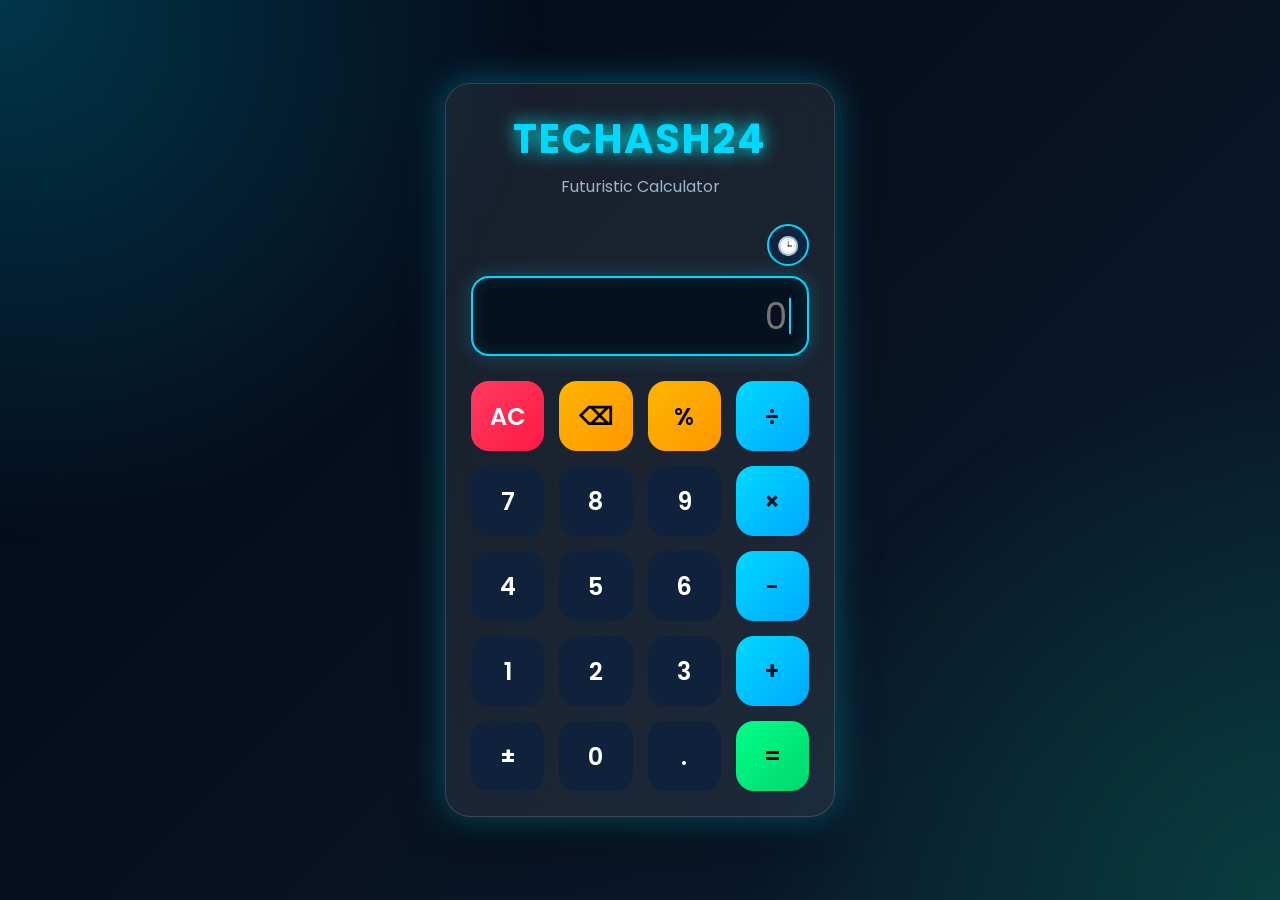
==== commit ca3d31af: "Update index.html" ====
--- a/projects/calculator/index.html
+++ b/projects/calculator/index.html
@@ -1,1017 +1,209 @@
 <!DOCTYPE html>
 <html lang="en">
+
 <head>
+
     <meta charset="UTF-8">
-    <meta name="viewport" content="width=device-width, initial-scale=1.0">
-
-    <title>NovaCalc - Premium Calculator</title>
-
-    <link rel="stylesheet" href="style.css">
+
+    <meta name="viewport"
+          content="width=device-width, initial-scale=1.0">
+
+    <title>TECHASH24 Calculator</title>
+
+    <link rel="preconnect"/
+          href="https://fonts.googleapis.com">
+          
+    <link rel="preconnect"
+          href="https://fonts.gstatic.com"
+          crossorigin>
+
+    <link href="https://fonts.googleapis.com/css2?family=Poppins:wght@300;400;500;600;700&display=swap"
+          rel="stylesheet">
+
+    <link rel="stylesheet"
+          href="style.css">
+
 </head>
 
 <body>
 
-<div class="app">
-
-    <!-- SIDEBAR -->
-    <aside class="sidebar" id="sidebar">
-
-        <div class="brand">
-            <div class="brand-icon">∑</div>
-
-            <div>
-                <strong>NovaCalc</strong>
-                <small>Precision Tools</small>
+    <!-- Animated Background -->
+    <div class="background"></div>
+
+    <!-- Custom Cursor -->
+
+    <!-- Calculator -->
+    <div class="calculator">
+
+        <div class="title">
+
+            <h1>TECHASH24</h1>
+
+            <p>Futuristic Calculator</p>
+
+        </div>
+
+        <!-- Display -->
+
+        <div class="display">
+
+            <div class="display-top">
+
+                <button id="historyBtn"
+                        class="history-btn"
+                        title="History">
+
+                    🕒
+
+                </button>
+
             </div>
-        </div>
-
-        <nav>
-
-            <button class="nav-item active" data-view="standard">
-                🧮 Standard
-            </button>
-
-            <button class="nav-item" data-view="scientific">
-                ∿ Scientific
-            </button>
-
-            <button class="nav-item" data-view="converter">
-                ⇄ Converter
-            </button>
-
-            <button class="nav-item" data-view="equation">
-                𝑥 Equation Solver
-            </button>
-
-            <button class="nav-item" data-view="percentage">
-                % Percentage
-            </button>
-
-            <button class="nav-item" data-view="finance">
-                ₹ Finance
-            </button>
-
-            <button class="nav-item" data-view="date">
-                📅 Date Calculator
-            </button>
-
-            <button class="nav-item" data-view="constants">
-                π Constants
-            </button>
-
-            <button class="nav-item" data-view="history">
-                🕘 History
-            </button>
-
-            <button class="nav-item" data-view="settings">
-                ⚙ Settings
-            </button>
-
-        </nav>
-
-        <div class="sidebar-footer">
-            NovaCalc Web<br>
-            <span>Fast • Private • Local</span>
-        </div>
-
-    </aside>
-
-
-    <!-- MAIN -->
-    <main>
-
-        <header class="topbar">
-
-            <button id="menuButton" class="icon-button">
-                ☰
-            </button>
-
-            <h2 id="pageTitle">Standard</h2>
-
-            <div class="top-actions">
-
-                <span id="memoryIndicator" class="memory-indicator">
-                    M
-                </span>
-
-                <button id="themeButton" class="icon-button">
-                    ☼
-                </button>
+
+            <div class="display-box">
+
+                <span id="fakeCursor"></span>
+
+                <input
+                    type="text"
+                    id="display"
+                    placeholder="0"
+                    autocomplete="off">
 
             </div>
 
-        </header>
-
-
-        <!-- ================= STANDARD ================= -->
-
-        <section id="standard" class="page active">
-
-            <div class="calculator">
-
-                <div class="display">
-
-                    <div class="display-top">
-                        <span id="angleDisplay">DEG</span>
-
-                        <button id="copyExpression">
-                            Copy
-                        </button>
-                    </div>
-
-                    <div
-                        id="expression"
-                        class="expression">
-                    </div>
-
-                    <div
-                        id="result"
-                        class="result">
-                        0
-                    </div>
-
-                    <div
-                        id="errorMessage"
-                        class="error">
-                    </div>
-
-                </div>
-
-
-                <!-- MEMORY -->
-
-                <div class="memory-buttons">
-
-                    <button data-memory="MC">MC</button>
-                    <button data-memory="MR">MR</button>
-                    <button data-memory="M+">M+</button>
-                    <button data-memory="M-">M−</button>
-                    <button data-memory="MS">MS</button>
-
-                </div>
-
-
-                <!-- KEYPAD -->
-
-                <div class="keypad">
-
-                    <button class="function" data-action="clear">
-                        AC
-                    </button>
-
-                    <button class="function" data-action="backspace">
-                        ⌫
-                    </button>
-
-                    <button class="function" data-value="%">
-                        %
-                    </button>
-
-                    <button class="operator" data-value="÷">
-                        ÷
-                    </button>
-
-
-                    <button data-value="(">
-                        (
-                    </button>
-
-                    <button data-value=")">
-                        )
-                    </button>
-
-                    <button data-value="±">
-                        ±
-                    </button>
-
-                    <button class="operator" data-value="×">
-                        ×
-                    </button>
-
-
-                    <button data-value="7">7</button>
-                    <button data-value="8">8</button>
-                    <button data-value="9">9</button>
-
-                    <button class="operator" data-value="−">
-                        −
-                    </button>
-
-
-                    <button data-value="4">4</button>
-                    <button data-value="5">5</button>
-                    <button data-value="6">6</button>
-
-                    <button class="operator" data-value="+">
-                        +
-                    </button>
-
-
-                    <button data-value="1">1</button>
-                    <button data-value="2">2</button>
-                    <button data-value="3">3</button>
-
-                    <button
-                        class="equals"
-                        data-action="equals">
-                        =
-                    </button>
-
-
-                    <button
-                        class="zero"
-                        data-value="0">
-                        0
-                    </button>
-
-                    <button data-value=".">
-                        .
-                    </button>
-
-                </div>
-
-
-                <div class="calculator-actions">
-
-                    <button id="copyResult">
-                        Copy Result
-                    </button>
-
-                    <button id="shareCalculation">
-                        Share
-                    </button>
-
-                </div>
-
-            </div>
-
-        </section>
-
-
-        <!-- ================= SCIENTIFIC ================= -->
-
-        <section id="scientific" class="page">
-
-            <div class="scientific">
-
-                <div class="scientific-display">
-
-                    <div id="scientificExpression"></div>
-
-                    <strong id="scientificResult">
-                        0
-                    </strong>
-
-                </div>
-
-
-                <div class="scientific-controls">
-
-                    <select id="angleMode">
-
-                        <option value="DEG">
-                            DEG
-                        </option>
-
-                        <option value="RAD">
-                            RAD
-                        </option>
-
-                        <option value="GRAD">
-                            GRAD
-                        </option>
-
-                    </select>
-
-                    <button data-scientific="sin">
-                        sin
-                    </button>
-
-                    <button data-scientific="cos">
-                        cos
-                    </button>
-
-                    <button data-scientific="tan">
-                        tan
-                    </button>
-
-                    <button data-scientific="asin">
-                        sin⁻¹
-                    </button>
-
-                    <button data-scientific="acos">
-                        cos⁻¹
-                    </button>
-
-                    <button data-scientific="atan">
-                        tan⁻¹
-                    </button>
-
-                </div>
-
-
-                <div class="scientific-grid">
-
-                    <button data-scientific="sinh">
-                        sinh
-                    </button>
-
-                    <button data-scientific="cosh">
-                        cosh
-                    </button>
-
-                    <button data-scientific="tanh">
-                        tanh
-                    </button>
-
-                    <button data-scientific="log">
-                        log
-                    </button>
-
-                    <button data-scientific="ln">
-                        ln
-                    </button>
-
-                    <button data-scientific="sqrt">
-                        √
-                    </button>
-
-                    <button data-scientific="square">
-                        x²
-                    </button>
-
-                    <button data-scientific="cube">
-                        x³
-                    </button>
-
-                    <button data-scientific="power">
-                        xʸ
-                    </button>
-
-                    <button data-scientific="inverse">
-                        1/x
-                    </button>
-
-                    <button data-scientific="factorial">
-                        x!
-                    </button>
-
-                    <button data-scientific="absolute">
-                        |x|
-                    </button>
-
-                    <button data-scientific="exp">
-                        eˣ
-                    </button>
-
-                    <button data-scientific="tenPower">
-                        10ˣ
-                    </button>
-
-                    <button data-scientific="floor">
-                        floor
-                    </button>
-
-                    <button data-scientific="ceil">
-                        ceil
-                    </button>
-
-                    <button data-scientific="random">
-                        random
-                    </button>
-
-                    <button data-scientific="pi">
-                        π
-                    </button>
-
-                    <button data-scientific="e">
-                        e
-                    </button>
-
-                    <button
-                        id="scientificEquals"
-                        class="equals">
-                        =
-                    </button>
-
-                </div>
-
-
-                <input
-                    id="scientificInput"
-                    class="scientific-input"
-                    placeholder="Example: sin(30)+sqrt(16)"
-                >
-
-            </div>
-
-        </section>
-
-
-        <!-- ================= CONVERTER ================= -->
-
-        <section id="converter" class="page">
-
-            <div class="panel">
-
-                <h1>Unit Converter</h1>
-
-                <div class="form-row">
-
-                    <select id="unitCategory"></select>
-
-                    <select id="unitFrom"></select>
-
-                    <select id="unitTo"></select>
-
-                </div>
-
-
-                <div class="form-row">
-
-                    <input
-                        id="unitValue"
-                        type="number"
-                        value="1"
-                        placeholder="Value"
-                    >
-
-                    <button
-                        id="convertUnit"
-                        class="primary">
-                        Convert
-                    </button>
-
-                </div>
-
-
-                <div
-                    id="unitResult"
-                    class="large-result">
-                    —
-                </div>
-
-            </div>
-
-        </section>
-
-
-        <!-- ================= EQUATION ================= -->
-
-        <section id="equation" class="page">
-
-            <div class="panel">
-
-                <h1>Equation Solver</h1>
-
-                <p class="muted">
-                    Examples:
-                    <code>2x + 5 = 15</code>
-                    or
-                    <code>x² - 5x + 6 = 0</code>
-                </p>
-
-                <input
-                    id="equationInput"
-                    placeholder="Enter equation"
-                >
-
-                <button
-                    id="solveEquation"
-                    class="primary">
-                    Solve Equation
-                </button>
-
-                <div
-                    id="equationResult"
-                    class="solution">
-                </div>
-
-            </div>
-
-        </section>
-
-
-        <!-- ================= PERCENTAGE ================= -->
-
-        <section id="percentage" class="page">
-
-            <div class="panel">
-
-                <h1>Percentage Tools</h1>
-
-                <div class="cards">
-
-
-                    <div class="tool-card">
-
-                        <h3>Percentage of a Number</h3>
-
-                        <input
-                            id="percentValue"
-                            type="number"
-                            placeholder="Percentage"
-                        >
-
-                        <input
-                            id="percentNumber"
-                            type="number"
-                            placeholder="Number"
-                        >
-
-                        <button
-                            class="primary"
-                            id="calculatePercent">
-                            Calculate
-                        </button>
-
-                        <output id="percentResult">
-                            —
-                        </output>
-
-                    </div>
-
-
-                    <div class="tool-card">
-
-                        <h3>Increase / Decrease</h3>
-
-                        <input
-                            id="changeOriginal"
-                            type="number"
-                            placeholder="Original value"
-                        >
-
-                        <input
-                            id="changePercent"
-                            type="number"
-                            placeholder="Percentage"
-                        >
-
-                        <select id="changeType">
-
-                            <option value="increase">
-                                Increase
-                            </option>
-
-                            <option value="decrease">
-                                Decrease
-                            </option>
-
-                        </select>
-
-                        <button
-                            class="primary"
-                            id="calculateChange">
-                            Calculate
-                        </button>
-
-                        <output id="changeResult">
-                            —
-                        </output>
-
-                    </div>
-
-
-                    <div class="tool-card">
-
-                        <h3>GST Calculator</h3>
-
-                        <input
-                            id="gstAmount"
-                            type="number"
-                            placeholder="Original amount"
-                        >
-
-                        <input
-                            id="gstRate"
-                            type="number"
-                            placeholder="GST %"
-                        >
-
-                        <button
-                            class="primary"
-                            id="calculateGST">
-                            Calculate
-                        </button>
-
-                        <output id="gstResult">
-                            —
-                        </output>
-
-                    </div>
-
-
-                    <div class="tool-card">
-
-                        <h3>Discount Calculator</h3>
-
-                        <input
-                            id="discountPrice"
-                            type="number"
-                            placeholder="Price"
-                        >
-
-                        <input
-                            id="discountRate"
-                            type="number"
-                            placeholder="Discount %"
-                        >
-
-                        <button
-                            class="primary"
-                            id="calculateDiscount">
-                            Calculate
-                        </button>
-
-                        <output id="discountResult">
-                            —
-                        </output>
-
-                    </div>
-
-                </div>
-
-            </div>
-
-        </section>
-
-
-        <!-- ================= FINANCE ================= -->
-
-        <section id="finance" class="page">
-
-            <div class="panel">
-
-                <h1>Financial Calculator</h1>
-
-                <div class="cards">
-
-
-                    <div class="tool-card">
-
-                        <h3>Simple Interest</h3>
-
-                        <input id="siPrincipal"
-                            type="number"
-                            placeholder="Principal">
-
-                        <input id="siRate"
-                            type="number"
-                            placeholder="Rate %">
-
-                        <input id="siTime"
-                            type="number"
-                            placeholder="Time">
-
-                        <button
-                            class="primary"
-                            id="simpleInterest">
-                            Calculate
-                        </button>
-
-                        <output id="siResult">
-                            —
-                        </output>
-
-                    </div>
-
-
-                    <div class="tool-card">
-
-                        <h3>Compound Interest</h3>
-
-                        <input id="ciPrincipal"
-                            type="number"
-                            placeholder="Principal">
-
-                        <input id="ciRate"
-                            type="number"
-                            placeholder="Rate %">
-
-                        <input id="ciTime"
-                            type="number"
-                            placeholder="Years">
-
-                        <input id="ciFrequency"
-                            type="number"
-                            value="1"
-                            placeholder="Times/year">
-
-                        <button
-                            class="primary"
-                            id="compoundInterest">
-                            Calculate
-                        </button>
-
-                        <output id="ciResult">
-                            —
-                        </output>
-
-                    </div>
-
-
-                    <div class="tool-card">
-
-                        <h3>EMI Calculator</h3>
-
-                        <input id="emiPrincipal"
-                            type="number"
-                            placeholder="Loan amount">
-
-                        <input id="emiRate"
-                            type="number"
-                            placeholder="Annual rate %">
-
-                        <input id="emiYears"
-                            type="number"
-                            placeholder="Years">
-
-                        <button
-                            class="primary"
-                            id="calculateEMI">
-                            Calculate
-                        </button>
-
-                        <output id="emiResult">
-                            —
-                        </output>
-
-                    </div>
-
-                </div>
-
-            </div>
-
-        </section>
-
-
-        <!-- ================= DATE ================= -->
-
-        <section id="date" class="page">
-
-            <div class="panel">
-
-                <h1>Date Calculator</h1>
-
-
-                <div class="tool-card">
-
-                    <h3>Date Difference</h3>
-
-                    <div class="form-row">
-
-                        <input
-                            id="date1"
-                            type="date">
-
-                        <input
-                            id="date2"
-                            type="date">
-
-                    </div>
-
-                    <button
-                        class="primary"
-                        id="calculateDateDifference">
-                        Calculate
-                    </button>
-
-                    <output id="dateDifferenceResult">
-                        —
-                    </output>
-
-                </div>
-
-
-                <div class="tool-card">
-
-                    <h3>Add / Subtract Days</h3>
-
-                    <input
-                        id="baseDate"
-                        type="date">
-
-                    <input
-                        id="numberDays"
-                        type="number"
-                        placeholder="Days (+/-)">
-
-                    <button
-                        class="primary"
-                        id="calculateDateAdd">
-                        Calculate
-                    </button>
-
-                    <output id="dateAddResult">
-                        —
-                    </output>
-
-                </div>
-
-
-                <div class="tool-card">
-
-                    <h3>Age Calculator</h3>
-
-                    <input
-                        id="birthDate"
-                        type="date">
-
-                    <button
-                        class="primary"
-                        id="calculateAge">
-                        Calculate Age
-                    </button>
-
-                    <output id="ageResult">
-                        —
-                    </output>
-
-                </div>
-
-            </div>
-
-        </section>
-
-
-        <!-- ================= CONSTANTS ================= -->
-
-        <section id="constants" class="page">
-
-            <div class="panel">
-
-                <h1>Scientific Constants</h1>
-
-                <div
-                    id="constantsGrid"
-                    class="constants-grid">
-                </div>
-
-            </div>
-
-        </section>
-
-
-        <!-- ================= HISTORY ================= -->
-
-        <section id="history" class="page">
-
-            <div class="panel">
-
-                <div class="panel-header">
-
-                    <h1>Calculation History</h1>
-
-                    <button
-                        id="clearHistory"
-                        class="danger">
-                        Clear All
-                    </button>
-
-                </div>
-
-                <input
-                    id="historySearch"
-                    placeholder="Search history">
-
-                <div id="historyList"></div>
-
-            </div>
-
-        </section>
-
-
-        <!-- ================= SETTINGS ================= -->
-
-        <section id="settings" class="page">
-
-            <div class="panel settings">
-
-                <h1>Settings</h1>
-
-
-                <label>
-
-                    Theme
-
-                    <select id="theme">
-
-                        <option value="system">
-                            System
-                        </option>
-
-                        <option value="light">
-                            Light
-                        </option>
-
-                        <option value="dark">
-                            Dark
-                        </option>
-
-                    </select>
-
-                </label>
-
-
-                <label>
-
-                    Angle Mode
-
-                    <select id="angleSetting">
-
-                        <option>DEG</option>
-                        <option>RAD</option>
-                        <option>GRAD</option>
-
-                    </select>
-
-                </label>
-
-
-                <label>
-
-                    Decimal Precision
-
-                    <input
-                        id="decimalPrecision"
-                        type="number"
-                        min="0"
-                        max="15"
-                        value="10">
-
-                </label>
-
-
-                <label>
-
-                    <span>
-                        Thousands Separators
-                    </span>
-
-                    <input
-                        id="thousands"
-                        type="checkbox"
-                        checked>
-
-                </label>
-
-
-                <label>
-
-                    <span>
-                        Button Sound
-                    </span>
-
-                    <input
-                        id="buttonSound"
-                        type="checkbox">
-
-                </label>
-
-
-                <label>
-
-                    <span>
-                        Haptic Feedback
-                    </span>
-
-                    <input
-                        id="haptic"
-                        type="checkbox"
-                        checked>
-
-                </label>
-
-
-                <button
-                    id="resetSettings"
-                    class="danger">
-                    Reset Settings
-                </button>
-
-
-                <p class="about">
-
-                    <b>NovaCalc</b><br>
-
-                    A privacy-friendly calculator that stores
-                    settings and history locally in your browser.
-
-                    Currency rates should be connected to a live
-                    exchange-rate API before being advertised as live.
-
-                </p>
-
-            </div>
-
-        </section>
-
-    </main>
-
-</div>
-
-<script src="script.js"></script>
+        </div>
+
+        <!-- Buttons -->
+
+        <div class="buttons">
+
+            <button class="clear"
+                    onclick="clearDisplay()">
+
+                AC
+
+            </button>
+
+            <button class="special"
+                    onclick="deleteLast()">
+
+                ⌫
+
+            </button>
+
+            <button class="special"
+                    onclick="appendValue('%')">
+
+                %
+
+            </button>
+
+            <button class="operator"
+                    onclick="appendValue('/')">
+
+                ÷
+
+            </button>
+
+            <button onclick="appendValue('7')">7</button>
+
+            <button onclick="appendValue('8')">8</button>
+
+            <button onclick="appendValue('9')">9</button>
+
+            <button class="operator"
+                    onclick="appendValue('*')">
+
+                ×
+
+            </button>
+
+            <button onclick="appendValue('4')">4</button>
+
+            <button onclick="appendValue('5')">5</button>
+
+            <button onclick="appendValue('6')">6</button>
+
+            <button class="operator"
+                    onclick="appendValue('-')">
+
+                −
+
+            </button>
+
+            <button onclick="appendValue('1')">1</button>
+
+            <button onclick="appendValue('2')">2</button>
+
+            <button onclick="appendValue('3')">3</button>
+
+            <button class="operator"
+                    onclick="appendValue('+')">
+
+                +
+
+            </button>
+
+            <button onclick="toggleSign()">
+
+                ±
+
+            </button>
+
+            <button onclick="appendValue('0')">
+
+                0
+
+            </button>
+
+            <button onclick="appendValue('.')">
+
+                .
+
+            </button>
+
+            <button class="equal"
+                    onclick="calculate()">
+
+                =
+
+            </button>
+
+        </div>
+
+    </div>
+
+    <!-- History Popup -->
+
+    <div id="historyPopup"
+         class="history-popup">
+
+        <div class="history-header">
+
+            <h3>Calculation History</h3>
+
+            <button id="clearHistory">
+
+                🗑
+
+            </button>
+
+        </div>
+
+        <div id="historyList">
+
+            <p class="empty-history">
+
+                No history yet
+
+            </p>
+
+        </div>
+
+    </div>
+
+    <script src="script.js"></script>
 
 </body>
+
 </html>
--- a/projects/calculator/style.css
+++ b/projects/calculator/style.css
@@ -1,22 +1,551 @@
 /* ==========================================
-   TECHASH24 Scientific Calculator v5.1
+   TECHASH24 Calculator v4.0
    style.css
 ========================================== */
 
 @import url('https://fonts.googleapis.com/css2?family=Poppins:wght@300;400;500;600;700&display=swap');
-*{margin:0;padding:0;box-sizing:border-box;font-family:'Poppins',sans-serif;}
-:root{--primary:#00d9ff;--primary-light:#4be8ff;--success:#00ff88;--danger:#ff3b5f;--warning:#ffb400;--bg1:#020817;--bg2:#081120;--bg3:#0b1d35;--text:#ffffff;--gray:#9db5c9;}
-html{scroll-behavior:smooth;}
-body{min-height:100vh;display:flex;justify-content:center;align-items:center;background:linear-gradient(135deg,var(--bg1),var(--bg2),var(--bg3));overflow:auto;position:relative;padding:20px 0;}
-.background{position:fixed;inset:0;z-index:-2;background:radial-gradient(circle at top left,rgba(0,217,255,.22),transparent 35%),radial-gradient(circle at bottom right,rgba(0,255,136,.15),transparent 35%);animation:bgMove 10s linear infinite alternate;}
-@keyframes bgMove{from{transform:scale(1);}to{transform:scale(1.15);}}
-.calculator{width:390px;padding:24px;border-radius:25px;background:rgba(255,255,255,.08);backdrop-filter:blur(18px);border:1px solid rgba(255,255,255,.15);box-shadow:0 0 35px rgba(0,217,255,.35),0 25px 45px rgba(0,0,0,.45);}
-.title{text-align:center;margin-bottom:22px;}.title h1{color:var(--primary);font-size:38px;letter-spacing:2px;text-shadow:0 0 18px cyan;}.title p{color:var(--gray);margin-top:5px;}
-.display{margin-bottom:18px;}.display-top{display:flex;justify-content:flex-end;align-items:center;gap:9px;margin-bottom:8px;}.history-btn,.scientific-toggle{height:42px;border-radius:12px;border:2px solid var(--primary);background:#11243f;color:var(--primary);cursor:pointer;font-weight:700;transition:.3s;}.history-btn{width:42px;font-size:18px;border-radius:50%;}.scientific-toggle{padding:0 13px;font-size:13px;letter-spacing:.4px;}.history-btn:hover,.scientific-toggle:hover{background:var(--primary);color:#081120;box-shadow:0 0 15px rgba(0,217,255,.35);}.display-box{position:relative;}
-#display{width:100%;height:80px;border:none;outline:none;background:#06111f;color:var(--primary);border-radius:18px;border:2px solid var(--primary);text-align:right;font-size:36px;padding:18px;box-shadow:inset 0 0 15px rgba(0,217,255,.15),0 0 20px rgba(0,217,255,.25);caret-color:transparent;}
-.buttons{display:grid;grid-template-columns:repeat(4,1fr);gap:13px;}.buttons button{height:66px;border:none;border-radius:16px;font-size:22px;font-weight:600;cursor:pointer;transition:.25s;background:#10213b;color:white;}.buttons button:hover{transform:translateY(-4px);box-shadow:0 0 18px rgba(0,217,255,.45);}.buttons button:active{transform:scale(.95);}
-.scientific-buttons{margin-bottom:13px;max-height:300px;overflow:hidden;opacity:1;transform:translateY(0);transition:max-height .3s ease,opacity .2s ease,transform .3s ease,margin .3s ease;}.scientific-buttons.scientific-hidden{max-height:0;opacity:0;transform:translateY(-8px);margin-bottom:0;pointer-events:none;}.scientific-buttons button{height:44px;font-size:16px;background:linear-gradient(135deg,#172e4d,#10213b);color:var(--primary);border:1px solid rgba(0,217,255,.25);}.scientific-buttons button:hover{box-shadow:0 0 15px rgba(0,217,255,.35);}.scientific-buttons .mode-button{color:#000;background:linear-gradient(135deg,#00d9ff,#00a8ff);font-weight:700;}
-.operator{background:linear-gradient(135deg,#00d9ff,#00a8ff)!important;color:#06111f!important;}.operator:hover{box-shadow:0 0 22px cyan;}.equal{background:linear-gradient(135deg,#00ff88,#00d76f)!important;color:#000!important;font-size:29px;font-weight:700;}.equal:hover{box-shadow:0 0 25px #00ff88;}.clear{background:linear-gradient(135deg,#ff3b5f,#ff1845)!important;}.clear:hover{box-shadow:0 0 20px #ff3b5f;}.special{background:linear-gradient(135deg,#ffb400,#ff9800)!important;color:#000!important;}
-.history-popup{position:fixed;right:25px;top:50%;transform:translateY(-50%);width:300px;height:420px;background:#081120;border:2px solid var(--primary);border-radius:20px;box-shadow:0 0 25px cyan;display:none;flex-direction:column;overflow:hidden;z-index:9999;}.history-header{display:flex;justify-content:space-between;align-items:center;padding:15px;background:#10213b;}.history-header h3{color:var(--primary);}#clearHistory{width:40px;height:40px;border:none;border-radius:10px;background:#ff3b5f;color:white;cursor:pointer;}#historyList{flex:1;overflow-y:auto;padding:15px;}.history-item{padding:12px;margin-bottom:10px;border-radius:12px;background:#10213b;color:white;cursor:pointer;transition:.25s;}.history-item:hover{background:#00d9ff;color:#06111f;}.empty-history{color:#8ba6c2;text-align:center;margin-top:30px;}
-.cursor.active{width:34px;height:34px;background:rgba(0,217,255,.2);}#fakeCursor{position:absolute;right:18px;top:50%;transform:translateY(-50%);width:2px;height:36px;background:#00d9ff;animation:blink 1s infinite;}@keyframes blink{50%{opacity:0;}}
-@media (max-width:480px){.calculator{width:calc(100vw - 24px);padding:20px;}.title h1{font-size:34px;}.buttons{gap:10px;}.buttons button{height:60px;font-size:20px;}.scientific-buttons{gap:7px;}.scientific-buttons button{height:42px;font-size:14px;}#display{height:76px;font-size:31px;}.scientific-toggle{font-size:12px;padding:0 10px;}}
+
+*{
+    margin:0;
+    padding:0;
+    box-sizing:border-box;
+    font-family:'Poppins',sans-serif;
+}
+
+:root{
+
+    --primary:#00d9ff;
+    --primary-light:#4be8ff;
+    --success:#00ff88;
+    --danger:#ff3b5f;
+    --warning:#ffb400;
+
+    --bg1:#020817;
+    --bg2:#081120;
+    --bg3:#0b1d35;
+
+    --text:#ffffff;
+    --gray:#9db5c9;
+
+}
+
+html{
+    scroll-behavior:smooth;
+}
+
+body{
+
+    min-height:100vh;
+
+    display:flex;
+
+    justify-content:center;
+
+    align-items:center;
+
+    background:linear-gradient(
+        135deg,
+        var(--bg1),
+        var(--bg2),
+        var(--bg3)
+    );
+
+    overflow:hidden;
+
+    position:relative;
+
+}
+
+/* ==========================
+   Animated Background
+========================== */
+
+.background{
+
+    position:fixed;
+
+    inset:0;
+
+    z-index:-2;
+
+    background:
+
+    radial-gradient(circle at top left,
+    rgba(0,217,255,.22),
+    transparent 35%),
+
+    radial-gradient(circle at bottom right,
+    rgba(0,255,136,.15),
+    transparent 35%);
+
+    animation:bgMove 10s linear infinite alternate;
+
+}
+
+@keyframes bgMove{
+
+    from{
+
+        transform:scale(1);
+
+    }
+
+    to{
+
+        transform:scale(1.15);
+
+    }
+
+}
+
+/* ==========================
+   Calculator
+========================== */
+
+.calculator{
+
+    width:390px;
+
+    padding:25px;
+
+    border-radius:25px;
+
+    background:rgba(255,255,255,.08);
+
+    backdrop-filter:blur(18px);
+
+    border:1px solid rgba(255,255,255,.15);
+
+    box-shadow:
+
+        0 0 35px rgba(0,217,255,.35),
+
+        0 25px 45px rgba(0,0,0,.45);
+
+}
+
+/* ==========================
+   Title
+========================== */
+
+.title{
+
+    text-align:center;
+
+    margin-bottom:25px;
+
+}
+
+.title h1{
+
+    color:var(--primary);
+
+    font-size:40px;
+
+    letter-spacing:2px;
+
+    text-shadow:0 0 18px cyan;
+
+}
+
+.title p{
+
+    color:var(--gray);
+
+    margin-top:5px;
+
+}
+
+/* ==========================
+   Display
+========================== */
+
+.display{
+
+    margin-bottom:25px;
+
+}
+
+.display-top{
+
+    display:flex;
+
+    justify-content:flex-end;
+
+    margin-bottom:10px;
+
+}
+
+.history-btn{
+
+    width:42px;
+
+    height:42px;
+
+    border-radius:50%;
+
+    border:2px solid var(--primary);
+
+    background:#11243f;
+
+    color:var(--primary);
+
+    cursor:pointer;
+
+    font-size:18px;
+
+    transition:.3s;
+
+}
+
+.history-btn:hover{
+
+    background:var(--primary);
+
+    color:#081120;
+
+}
+
+.display-box{
+
+    position:relative;
+
+}
+
+#display{
+
+    width:100%;
+
+    height:80px;
+
+    border:none;
+
+    outline:none;
+
+    background:#06111f;
+
+    color:var(--primary);
+
+    border-radius:18px;
+
+    border:2px solid var(--primary);
+
+    text-align:right;
+
+    font-size:36px;
+
+    padding:20px;
+
+    box-shadow:
+
+    inset 0 0 15px rgba(0,217,255,.15),
+
+    0 0 20px rgba(0,217,255,.25);
+
+    caret-color:transparent;
+
+}
+/* ==========================
+   BUTTON GRID
+========================== */
+
+.buttons{
+
+    display:grid;
+
+    grid-template-columns:repeat(4,1fr);
+
+    gap:15px;
+
+}
+
+/* ==========================
+   BUTTONS
+========================== */
+
+.buttons button{
+
+    height:70px;
+
+    border:none;
+
+    border-radius:18px;
+
+    font-size:24px;
+
+    font-weight:600;
+
+    cursor:pointer;
+
+    transition:.25s;
+
+    background:#10213b;
+
+    color:white;
+
+}
+
+.buttons button:hover{
+
+    transform:translateY(-4px);
+
+    box-shadow:0 0 18px rgba(0,217,255,.45);
+
+}
+
+.buttons button:active{
+
+    transform:scale(.95);
+
+}
+
+/* ==========================
+   OPERATOR BUTTONS
+========================== */
+
+.operator{
+
+    background:linear-gradient(
+        135deg,
+        #00d9ff,
+        #00a8ff
+    ) !important;
+
+    color:#06111f !important;
+
+}
+
+.operator:hover{
+
+    box-shadow:0 0 22px cyan;
+
+}
+
+/* ==========================
+   EQUAL BUTTON
+========================== */
+
+.equal{
+
+    background:linear-gradient(
+        135deg,
+        #00ff88,
+        #00d76f
+    ) !important;
+
+    color:#000 !important;
+
+    font-size:30px;
+
+    font-weight:700;
+
+}
+
+.equal:hover{
+
+    box-shadow:0 0 25px #00ff88;
+
+}
+
+/* ==========================
+   CLEAR
+========================== */
+
+.clear{
+
+    background:linear-gradient(
+        135deg,
+        #ff3b5f,
+        #ff1845
+    ) !important;
+
+}
+
+.clear:hover{
+
+    box-shadow:0 0 20px #ff3b5f;
+
+}
+
+/* ==========================
+   SPECIAL
+========================== */
+
+.special{
+
+    background:linear-gradient(
+        135deg,
+        #ffb400,
+        #ff9800
+    ) !important;
+
+    color:#000 !important;
+
+}
+
+/* ==========================
+   HISTORY POPUP
+========================== */
+
+.history-popup{
+
+    position:fixed;
+
+    right:25px;
+
+    top:50%;
+
+    transform:translateY(-50%);
+
+    width:300px;
+
+    height:420px;
+
+    background:#081120;
+
+    border:2px solid var(--primary);
+
+    border-radius:20px;
+
+    box-shadow:0 0 25px cyan;
+
+    display:none;
+
+    flex-direction:column;
+
+    overflow:hidden;
+
+    z-index:9999;
+
+}
+
+.history-header{
+
+    display:flex;
+
+    justify-content:space-between;
+
+    align-items:center;
+
+    padding:15px;
+
+    background:#10213b;
+
+}
+
+.history-header h3{
+
+    color:var(--primary);
+
+}
+
+#clearHistory{
+
+    width:40px;
+
+    height:40px;
+
+    border:none;
+
+    border-radius:10px;
+
+    background:#ff3b5f;
+
+    color:white;
+
+    cursor:pointer;
+
+}
+
+#historyList{
+
+    flex:1;
+
+    overflow-y:auto;
+
+    padding:15px;
+
+}
+
+.history-item{
+
+    padding:12px;
+
+    margin-bottom:10px;
+
+    border-radius:12px;
+
+    background:#10213b;
+
+    color:white;
+
+    cursor:pointer;
+
+    transition:.25s;
+
+}
+
+.history-item:hover{
+
+    background:#00d9ff;
+
+    color:#06111f;
+
+}
+
+.empty-history{
+
+    color:#8ba6c2;
+
+    text-align:center;
+
+    margin-top:30px;
+
+}
+
+/* ==========================
+   CUSTOM CURSOR
+========================== */
+.cursor.active{
+
+    width:34px;
+
+    height:34px;
+
+    background:rgba(0,217,255,.2);
+
+}
+
+/* ==========================
+   BLINKING CURSOR
+========================== */
+
+#fakeCursor{
+
+    position:absolute;
+
+    right:18px;
+
+    top:50%;
+
+    transform:translateY(-50%);
+
+    width:2px;
+
+    height:36px;
+
+    background:#00d9ff;
+
+    animation:blink 1s infinite;
+
+}
+
+@keyframes blink{
+
+    50%{
+
+        opacity:0;
+
+    }
+
+}
